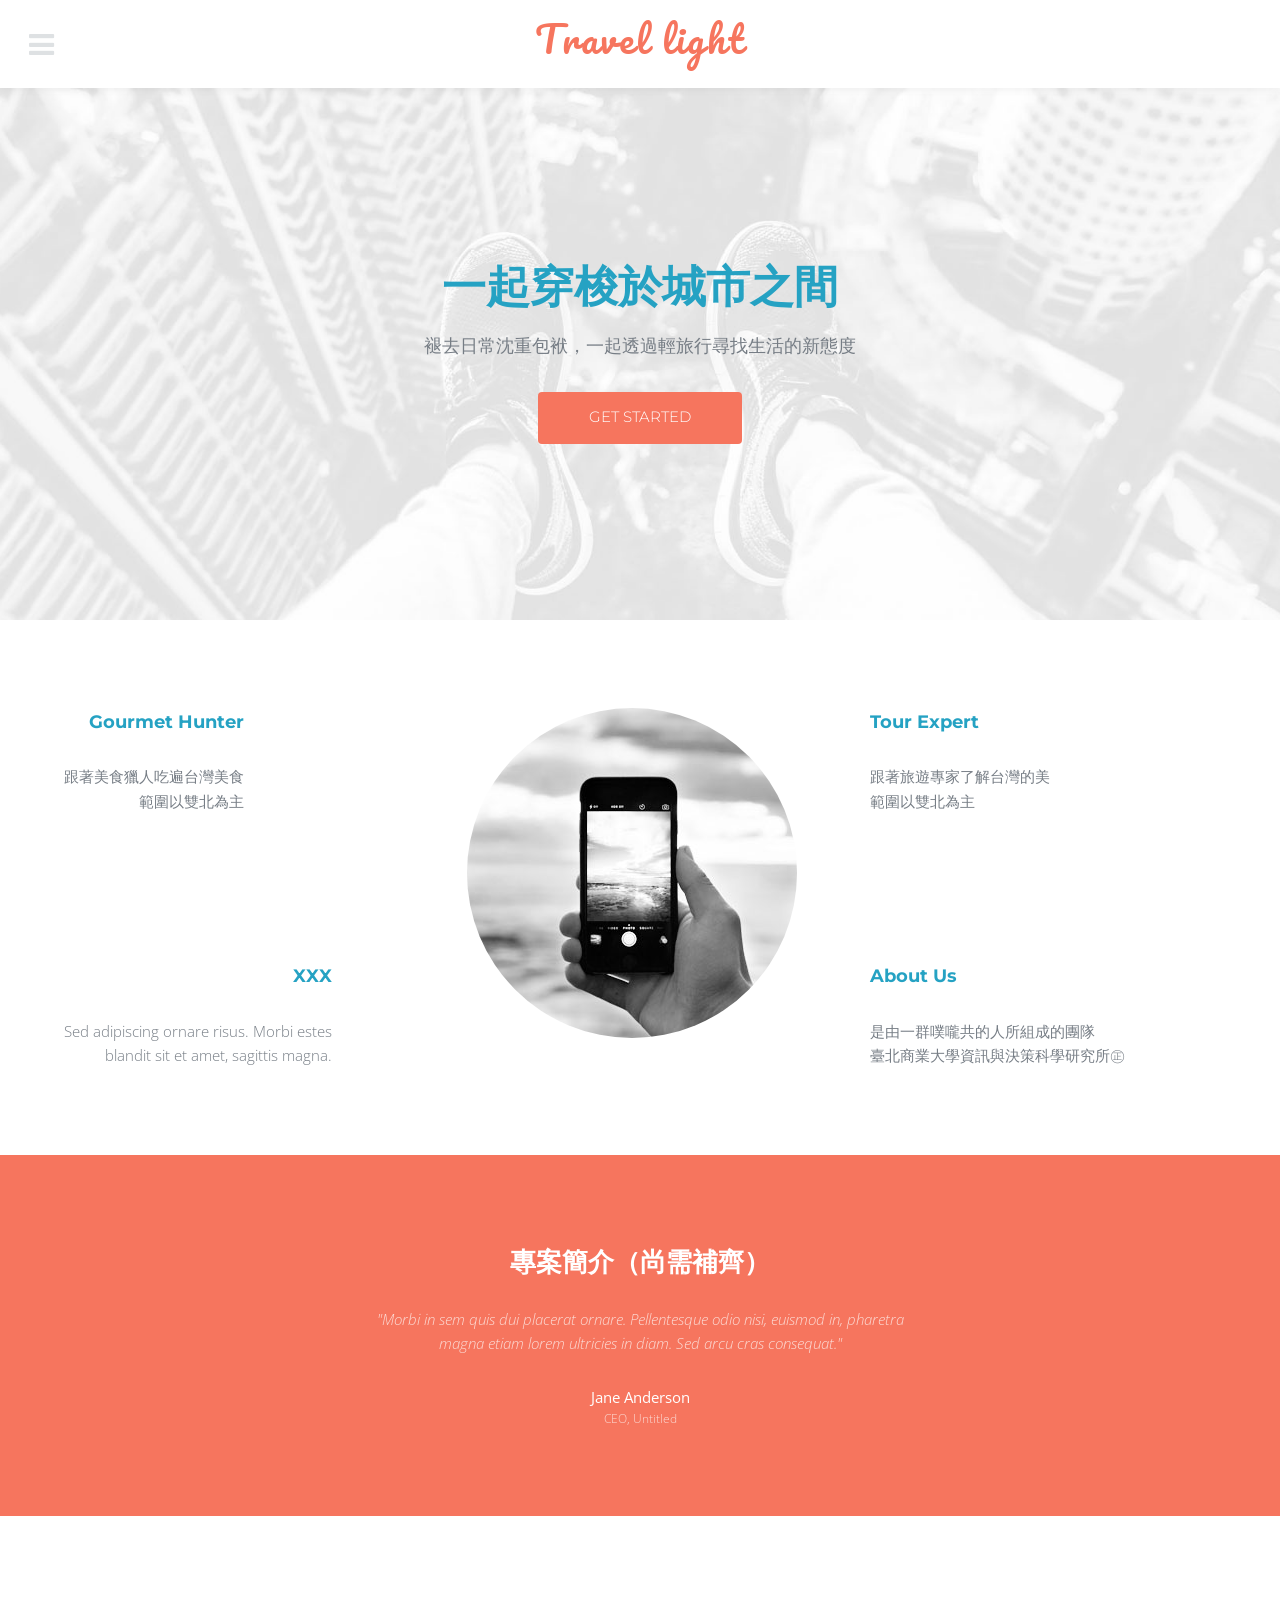
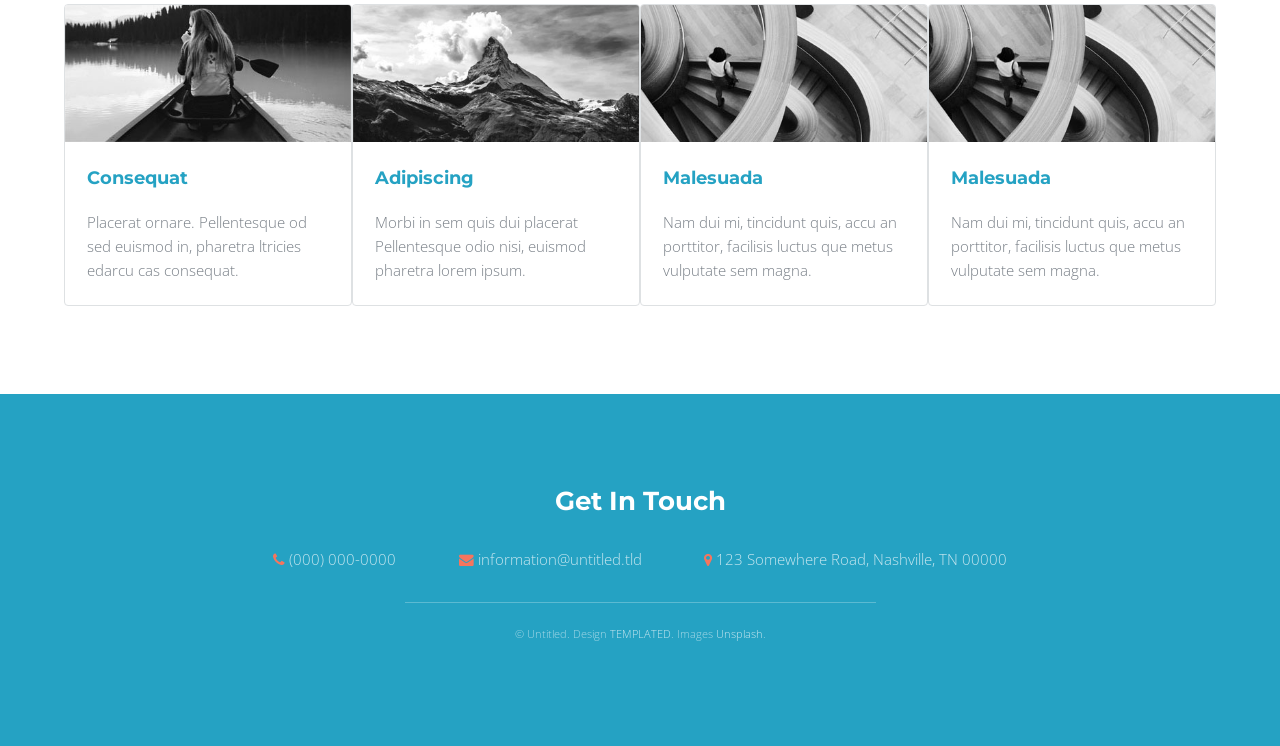
==== index.html @ e7ef6b79 "Update index.html" ====
<!DOCTYPE HTML>
<!--
	Intensify by TEMPLATED
	templated.co @templatedco
	Released for free under the Creative Commons Attribution 3.0 license (templated.co/license)
-->
<html>
	<head>
		<title>Intensify by TEMPLATED</title>
		<meta charset="utf-8" />
		<meta name="viewport" content="width=device-width, initial-scale=1" />
		<link rel="stylesheet" href="assets/css/main.css" />
	</head>
	<body>

		<!-- Header -->
			<header id="header">
				<nav class="left">
					<a href="#menu"><span>Menu</span></a>
				</nav>
				<a href="index.html" class="logo">Travel light</a>
			</header>

		<!-- Menu -->
			<nav id="menu">
				<ul class="links">
					<li><a href="index.html">Home</a></li>
					<li><a href="generic.html">Generic</a></li>
					<li><a href="elements.html">Elements</a></li>
				</ul>
				<ul class="actions vertical">
					<li><a href="#" class="button fit">Login</a></li>
				</ul>
			</nav>

		<!-- Banner -->
			<section id="banner">
				<div class="content">
					<h1>一起穿梭於城市之間</h1>
					<p>褪去日常沈重包袱，一起透過輕旅行尋找生活的新態度</p>
					<ul class="actions">
						<li><a href="#one" class="button scrolly">Get Started</a></li>
					</ul>
				</div>
			</section>

		<!-- One -->
			<section id="one" class="wrapper">
				<div class="inner flex flex-3">
					<div class="flex-item left">
						<div>
							<!-- <h3>Gourmet Hunter</h3> -->
								<ul class="actions">
							 		<h3><a href="#three" class="scrolly">Gourmet Hunter</a></h3>
							 	</ul>
							<p>跟著美食獵人吃遍台灣美食<br /> 範圍以雙北為主</p>
						</div>
						<div>
							<!-- <h3>XXX</h3> -->
								<ul class="actions">
							 		<h3><a href="#three" class="scrolly">XXX</a></h3>
							 	</ul>
							<p>Sed adipiscing ornare risus. Morbi estes<br /> blandit sit et amet, sagittis magna.</p>
						</div>
					</div>
					<div class="flex-item image fit round">
						<ul class="actions">
						 <a href="#two" class="scrolly"><img src="images/pic01.jpg" alt="" /></a>
						 </ul>
					</div>
					<div class="flex-item right">
						<div>
							<!-- <h3>Tour Expert</h3> -->
								<ul class="actions">
							 		<h3><a href="#three" class="scrolly">Tour Expert</a></h3>
							 	</ul>
							<p>跟著旅遊專家了解台灣的美<br /> 範圍以雙北為主 </p>
						</div>
						<div>
							<!-- <h3>About Us</h3> -->
								<ul class="actions">
							 		<h3><a href="#three" class="scrolly">About Us</a></h3>
							 	</ul>
							<p>是由一群噗嚨共的人所組成的團隊<br /> 臺北商業大學資訊與決策科學研究所㊣</p>
						</div>
					</div>
				</div>
			</section>

		<!-- Two -->
			<section id="two" class="wrapper style1 special">
				<div class="inner">
					<h2>專案簡介（尚需補齊）</h2>
					<figure>
					    <blockquote>
					        "Morbi in sem quis dui placerat ornare. Pellentesque odio nisi, euismod in, pharetra<br /> magna etiam lorem ultricies in diam. Sed arcu cras consequat."
					    </blockquote>
					    <footer>
					        <cite class="author">Jane Anderson</cite>
					        <cite class="company">CEO, Untitled</cite>
					    </footer>
					</figure>
				</div>
			</section>

		<!-- Three -->
			<section id="three" class="wrapper">
				<div class="inner flex flex-3">
					<div class="flex-item box">
						<div class="image fit">
							<img src="images/pic02.jpg" alt="" />
						</div>
						<div class="content">
							<h3>Consequat</h3>
							<p>Placerat ornare. Pellentesque od sed euismod in, pharetra ltricies edarcu cas consequat.</p>
						</div>
					</div>
					<div class="flex-item box">
						<div class="image fit">
							<img src="images/pic03.jpg" alt="" />
						</div>
						<div class="content">
							<h3>Adipiscing</h3>
							<p>Morbi in sem quis dui placerat Pellentesque odio nisi, euismod pharetra lorem ipsum.</p>
						</div>
					</div>
					<div class="flex-item box">
						<div class="image fit">
							<img src="images/pic04.jpg" alt="" />
						</div>
						<div class="content">
							<h3>Malesuada</h3>
							<p>Nam dui mi, tincidunt quis, accu an porttitor, facilisis luctus que metus vulputate sem magna.</p>
						</div>
					</div>
					<div class="flex-item box">
						<div class="image fit">
							<img src="images/pic04.jpg" alt="" />
						</div>
						<div class="content">
							<h3>Malesuada</h3>
							<p>Nam dui mi, tincidunt quis, accu an porttitor, facilisis luctus que metus vulputate sem magna.</p>
						</div>
					</div>
				</div>
			</section>

		<!-- Footer -->
			<footer id="footer">
				<div class="inner">
					<h2>Get In Touch</h2>
					<ul class="actions">
						<li><span class="icon fa-phone"></span> <a href="#">(000) 000-0000</a></li>
						<li><span class="icon fa-envelope"></span> <a href="#">information@untitled.tld</a></li>
						<li><span class="icon fa-map-marker"></span> 123 Somewhere Road, Nashville, TN 00000</li>
					</ul>
				</div>
				<div class="copyright">
					&copy; Untitled. Design <a href="https://templated.co">TEMPLATED</a>. Images <a href="https://unsplash.com">Unsplash</a>.
				</div>
			</footer>

		<!-- Scripts -->
			<script src="assets/js/jquery.min.js"></script>
			<script src="assets/js/jquery.scrolly.min.js"></script>
			<script src="assets/js/skel.min.js"></script>
			<script src="assets/js/util.js"></script>
			<script src="assets/js/main.js"></script>

	</body>
</html>
---- assets/css/main.css ----
@charset "UTF-8";
@import url(font-awesome.min.css);
@import "https://fonts.googleapis.com/css?family=Montserrat:700|Open+Sans:300,400|Pacifico";

/*
	Intensify by TEMPLATED
	templated.co @templatedco
	Released for free under the Creative Commons Attribution 3.0 license (templated.co/license)
*/

/* Reset */

	html, body, div, span, applet, object, iframe, h1, h2, h3, h4, h5, h6, p, blockquote, pre, a, abbr, acronym, address, big, cite, code, del, dfn, em, img, ins, kbd, q, s, samp, small, strike, strong, sub, sup, tt, var, b, u, i, center, dl, dt, dd, ol, ul, li, fieldset, form, label, legend, table, caption, tbody, tfoot, thead, tr, th, td, article, aside, canvas, details, embed, figure, figcaption, footer, header, hgroup, menu, nav, output, ruby, section, summary, time, mark, audio, video {
		margin: 0;
		padding: 0;
		border: 0;
		font-size: 100%;
		font: inherit;
		vertical-align: baseline;
	}

	article, aside, details, figcaption, figure, footer, header, hgroup, menu, nav, section {
		display: block;
	}

	body {
		line-height: 1;
	}

	ol, ul {
		list-style: none;
	}

	blockquote, q {
		quotes: none;
	}

	blockquote:before, blockquote:after, q:before, q:after {
		content: '';
		content: none;
	}

	table {
		border-collapse: collapse;
		border-spacing: 0;
	}

	body {
		-webkit-text-size-adjust: none;
	}

/* Box Model */

	*, *:before, *:after {
		-moz-box-sizing: border-box;
		-webkit-box-sizing: border-box;
		box-sizing: border-box;
	}

/* Containers */

	.container {
		margin-left: auto;
		margin-right: auto;
	}

	.container.\31 25\25 {
		width: 100%;
		max-width: 100em;
		min-width: 80em;
	}

	.container.\37 5\25 {
		width: 60em;
	}

	.container.\35 0\25 {
		width: 40em;
	}

	.container.\32 5\25 {
		width: 20em;
	}

	.container {
		width: 80em;
	}

	@media screen and (max-width: 1680px) {

		.container.\31 25\25 {
			width: 100%;
			max-width: 100em;
			min-width: 80em;
		}

		.container.\37 5\25 {
			width: 60em;
		}

		.container.\35 0\25 {
			width: 40em;
		}

		.container.\32 5\25 {
			width: 20em;
		}

		.container {
			width: 80em;
		}

	}

	@media screen and (max-width: 1280px) {

		.container.\31 25\25 {
			width: 100%;
			max-width: 81.25em;
			min-width: 65em;
		}

		.container.\37 5\25 {
			width: 48.75em;
		}

		.container.\35 0\25 {
			width: 32.5em;
		}

		.container.\32 5\25 {
			width: 16.25em;
		}

		.container {
			width: 65em;
		}

	}

	@media screen and (max-width: 980px) {

		.container.\31 25\25 {
			width: 100%;
			max-width: 112.5%;
			min-width: 90%;
		}

		.container.\37 5\25 {
			width: 67.5%;
		}

		.container.\35 0\25 {
			width: 45%;
		}

		.container.\32 5\25 {
			width: 22.5%;
		}

		.container {
			width: 90%;
		}

	}

	@media screen and (max-width: 736px) {

		.container.\31 25\25 {
			width: 100%;
			max-width: 112.5%;
			min-width: 90%;
		}

		.container.\37 5\25 {
			width: 67.5%;
		}

		.container.\35 0\25 {
			width: 45%;
		}

		.container.\32 5\25 {
			width: 22.5%;
		}

		.container {
			width: 90% !important;
		}

	}

	@media screen and (max-width: 480px) {

		.container.\31 25\25 {
			width: 100%;
			max-width: 112.5%;
			min-width: 90%;
		}

		.container.\37 5\25 {
			width: 67.5%;
		}

		.container.\35 0\25 {
			width: 45%;
		}

		.container.\32 5\25 {
			width: 22.5%;
		}

		.container {
			width: 90% !important;
		}

	}

/* Grid */

	.row {
		border-bottom: solid 1px transparent;
		-moz-box-sizing: border-box;
		-webkit-box-sizing: border-box;
		box-sizing: border-box;
	}

	.row > * {
		float: left;
		-moz-box-sizing: border-box;
		-webkit-box-sizing: border-box;
		box-sizing: border-box;
	}

	.row:after, .row:before {
		content: '';
		display: block;
		clear: both;
		height: 0;
	}

	.row.uniform > * > :first-child {
		margin-top: 0;
	}

	.row.uniform > * > :last-child {
		margin-bottom: 0;
	}

	.row.\30 \25 > * {
		padding: 0 0 0 0em;
	}

	.row.\30 \25 {
		margin: 0 0 -1px 0em;
	}

	.row.uniform.\30 \25 > * {
		padding: 0em 0 0 0em;
	}

	.row.uniform.\30 \25 {
		margin: 0em 0 -1px 0em;
	}

	.row > * {
		padding: 0 0 0 2em;
	}

	.row {
		margin: 0 0 -1px -2em;
	}

	.row.uniform > * {
		padding: 2em 0 0 2em;
	}

	.row.uniform {
		margin: -2em 0 -1px -2em;
	}

	.row.\32 00\25 > * {
		padding: 0 0 0 4em;
	}

	.row.\32 00\25 {
		margin: 0 0 -1px -4em;
	}

	.row.uniform.\32 00\25 > * {
		padding: 4em 0 0 4em;
	}

	.row.uniform.\32 00\25 {
		margin: -4em 0 -1px -4em;
	}

	.row.\31 50\25 > * {
		padding: 0 0 0 3em;
	}

	.row.\31 50\25 {
		margin: 0 0 -1px -3em;
	}

	.row.uniform.\31 50\25 > * {
		padding: 3em 0 0 3em;
	}

	.row.uniform.\31 50\25 {
		margin: -3em 0 -1px -3em;
	}

	.row.\35 0\25 > * {
		padding: 0 0 0 1em;
	}

	.row.\35 0\25 {
		margin: 0 0 -1px -1em;
	}

	.row.uniform.\35 0\25 > * {
		padding: 1em 0 0 1em;
	}

	.row.uniform.\35 0\25 {
		margin: -1em 0 -1px -1em;
	}

	.row.\32 5\25 > * {
		padding: 0 0 0 0.5em;
	}

	.row.\32 5\25 {
		margin: 0 0 -1px -0.5em;
	}

	.row.uniform.\32 5\25 > * {
		padding: 0.5em 0 0 0.5em;
	}

	.row.uniform.\32 5\25 {
		margin: -0.5em 0 -1px -0.5em;
	}

	.\31 2u, .\31 2u\24 {
		width: 100%;
		clear: none;
		margin-left: 0;
	}

	.\31 1u, .\31 1u\24 {
		width: 91.6666666667%;
		clear: none;
		margin-left: 0;
	}

	.\31 0u, .\31 0u\24 {
		width: 83.3333333333%;
		clear: none;
		margin-left: 0;
	}

	.\39 u, .\39 u\24 {
		width: 75%;
		clear: none;
		margin-left: 0;
	}

	.\38 u, .\38 u\24 {
		width: 66.6666666667%;
		clear: none;
		margin-left: 0;
	}

	.\37 u, .\37 u\24 {
		width: 58.3333333333%;
		clear: none;
		margin-left: 0;
	}

	.\36 u, .\36 u\24 {
		width: 50%;
		clear: none;
		margin-left: 0;
	}

	.\35 u, .\35 u\24 {
		width: 41.6666666667%;
		clear: none;
		margin-left: 0;
	}

	.\34 u, .\34 u\24 {
		width: 33.3333333333%;
		clear: none;
		margin-left: 0;
	}

	.\33 u, .\33 u\24 {
		width: 25%;
		clear: none;
		margin-left: 0;
	}

	.\32 u, .\32 u\24 {
		width: 16.6666666667%;
		clear: none;
		margin-left: 0;
	}

	.\31 u, .\31 u\24 {
		width: 8.3333333333%;
		clear: none;
		margin-left: 0;
	}

	.\31 2u\24 + *,
	.\31 1u\24 + *,
	.\31 0u\24 + *,
	.\39 u\24 + *,
	.\38 u\24 + *,
	.\37 u\24 + *,
	.\36 u\24 + *,
	.\35 u\24 + *,
	.\34 u\24 + *,
	.\33 u\24 + *,
	.\32 u\24 + *,
	.\31 u\24 + * {
		clear: left;
	}

	.\-11u {
		margin-left: 91.66667%;
	}

	.\-10u {
		margin-left: 83.33333%;
	}

	.\-9u {
		margin-left: 75%;
	}

	.\-8u {
		margin-left: 66.66667%;
	}

	.\-7u {
		margin-left: 58.33333%;
	}

	.\-6u {
		margin-left: 50%;
	}

	.\-5u {
		margin-left: 41.66667%;
	}

	.\-4u {
		margin-left: 33.33333%;
	}

	.\-3u {
		margin-left: 25%;
	}

	.\-2u {
		margin-left: 16.66667%;
	}

	.\-1u {
		margin-left: 8.33333%;
	}

	@media screen and (max-width: 1680px) {

		.row > * {
			padding: 0 0 0 2em;
		}

		.row {
			margin: 0 0 -1px -2em;
		}

		.row.uniform > * {
			padding: 2em 0 0 2em;
		}

		.row.uniform {
			margin: -2em 0 -1px -2em;
		}

		.row.\32 00\25 > * {
			padding: 0 0 0 4em;
		}

		.row.\32 00\25 {
			margin: 0 0 -1px -4em;
		}

		.row.uniform.\32 00\25 > * {
			padding: 4em 0 0 4em;
		}

		.row.uniform.\32 00\25 {
			margin: -4em 0 -1px -4em;
		}

		.row.\31 50\25 > * {
			padding: 0 0 0 3em;
		}

		.row.\31 50\25 {
			margin: 0 0 -1px -3em;
		}

		.row.uniform.\31 50\25 > * {
			padding: 3em 0 0 3em;
		}

		.row.uniform.\31 50\25 {
			margin: -3em 0 -1px -3em;
		}

		.row.\35 0\25 > * {
			padding: 0 0 0 1em;
		}

		.row.\35 0\25 {
			margin: 0 0 -1px -1em;
		}

		.row.uniform.\35 0\25 > * {
			padding: 1em 0 0 1em;
		}

		.row.uniform.\35 0\25 {
			margin: -1em 0 -1px -1em;
		}

		.row.\32 5\25 > * {
			padding: 0 0 0 0.5em;
		}

		.row.\32 5\25 {
			margin: 0 0 -1px -0.5em;
		}

		.row.uniform.\32 5\25 > * {
			padding: 0.5em 0 0 0.5em;
		}

		.row.uniform.\32 5\25 {
			margin: -0.5em 0 -1px -0.5em;
		}

		.\31 2u\28xlarge\29, .\31 2u\24\28xlarge\29 {
			width: 100%;
			clear: none;
			margin-left: 0;
		}

		.\31 1u\28xlarge\29, .\31 1u\24\28xlarge\29 {
			width: 91.6666666667%;
			clear: none;
			margin-left: 0;
		}

		.\31 0u\28xlarge\29, .\31 0u\24\28xlarge\29 {
			width: 83.3333333333%;
			clear: none;
			margin-left: 0;
		}

		.\39 u\28xlarge\29, .\39 u\24\28xlarge\29 {
			width: 75%;
			clear: none;
			margin-left: 0;
		}

		.\38 u\28xlarge\29, .\38 u\24\28xlarge\29 {
			width: 66.6666666667%;
			clear: none;
			margin-left: 0;
		}

		.\37 u\28xlarge\29, .\37 u\24\28xlarge\29 {
			width: 58.3333333333%;
			clear: none;
			margin-left: 0;
		}

		.\36 u\28xlarge\29, .\36 u\24\28xlarge\29 {
			width: 50%;
			clear: none;
			margin-left: 0;
		}

		.\35 u\28xlarge\29, .\35 u\24\28xlarge\29 {
			width: 41.6666666667%;
			clear: none;
			margin-left: 0;
		}

		.\34 u\28xlarge\29, .\34 u\24\28xlarge\29 {
			width: 33.3333333333%;
			clear: none;
			margin-left: 0;
		}

		.\33 u\28xlarge\29, .\33 u\24\28xlarge\29 {
			width: 25%;
			clear: none;
			margin-left: 0;
		}

		.\32 u\28xlarge\29, .\32 u\24\28xlarge\29 {
			width: 16.6666666667%;
			clear: none;
			margin-left: 0;
		}

		.\31 u\28xlarge\29, .\31 u\24\28xlarge\29 {
			width: 8.3333333333%;
			clear: none;
			margin-left: 0;
		}

		.\31 2u\24\28xlarge\29 + *,
		.\31 1u\24\28xlarge\29 + *,
		.\31 0u\24\28xlarge\29 + *,
		.\39 u\24\28xlarge\29 + *,
		.\38 u\24\28xlarge\29 + *,
		.\37 u\24\28xlarge\29 + *,
		.\36 u\24\28xlarge\29 + *,
		.\35 u\24\28xlarge\29 + *,
		.\34 u\24\28xlarge\29 + *,
		.\33 u\24\28xlarge\29 + *,
		.\32 u\24\28xlarge\29 + *,
		.\31 u\24\28xlarge\29 + * {
			clear: left;
		}

		.\-11u\28xlarge\29 {
			margin-left: 91.66667%;
		}

		.\-10u\28xlarge\29 {
			margin-left: 83.33333%;
		}

		.\-9u\28xlarge\29 {
			margin-left: 75%;
		}

		.\-8u\28xlarge\29 {
			margin-left: 66.66667%;
		}

		.\-7u\28xlarge\29 {
			margin-left: 58.33333%;
		}

		.\-6u\28xlarge\29 {
			margin-left: 50%;
		}

		.\-5u\28xlarge\29 {
			margin-left: 41.66667%;
		}

		.\-4u\28xlarge\29 {
			margin-left: 33.33333%;
		}

		.\-3u\28xlarge\29 {
			margin-left: 25%;
		}

		.\-2u\28xlarge\29 {
			margin-left: 16.66667%;
		}

		.\-1u\28xlarge\29 {
			margin-left: 8.33333%;
		}

	}

	@media screen and (max-width: 1280px) {

		.row > * {
			padding: 0 0 0 1.5em;
		}

		.row {
			margin: 0 0 -1px -1.5em;
		}

		.row.uniform > * {
			padding: 1.5em 0 0 1.5em;
		}

		.row.uniform {
			margin: -1.5em 0 -1px -1.5em;
		}

		.row.\32 00\25 > * {
			padding: 0 0 0 3em;
		}

		.row.\32 00\25 {
			margin: 0 0 -1px -3em;
		}

		.row.uniform.\32 00\25 > * {
			padding: 3em 0 0 3em;
		}

		.row.uniform.\32 00\25 {
			margin: -3em 0 -1px -3em;
		}

		.row.\31 50\25 > * {
			padding: 0 0 0 2.25em;
		}

		.row.\31 50\25 {
			margin: 0 0 -1px -2.25em;
		}

		.row.uniform.\31 50\25 > * {
			padding: 2.25em 0 0 2.25em;
		}

		.row.uniform.\31 50\25 {
			margin: -2.25em 0 -1px -2.25em;
		}

		.row.\35 0\25 > * {
			padding: 0 0 0 0.75em;
		}

		.row.\35 0\25 {
			margin: 0 0 -1px -0.75em;
		}

		.row.uniform.\35 0\25 > * {
			padding: 0.75em 0 0 0.75em;
		}

		.row.uniform.\35 0\25 {
			margin: -0.75em 0 -1px -0.75em;
		}

		.row.\32 5\25 > * {
			padding: 0 0 0 0.375em;
		}

		.row.\32 5\25 {
			margin: 0 0 -1px -0.375em;
		}

		.row.uniform.\32 5\25 > * {
			padding: 0.375em 0 0 0.375em;
		}

		.row.uniform.\32 5\25 {
			margin: -0.375em 0 -1px -0.375em;
		}

		.\31 2u\28large\29, .\31 2u\24\28large\29 {
			width: 100%;
			clear: none;
			margin-left: 0;
		}

		.\31 1u\28large\29, .\31 1u\24\28large\29 {
			width: 91.6666666667%;
			clear: none;
			margin-left: 0;
		}

		.\31 0u\28large\29, .\31 0u\24\28large\29 {
			width: 83.3333333333%;
			clear: none;
			margin-left: 0;
		}

		.\39 u\28large\29, .\39 u\24\28large\29 {
			width: 75%;
			clear: none;
			margin-left: 0;
		}

		.\38 u\28large\29, .\38 u\24\28large\29 {
			width: 66.6666666667%;
			clear: none;
			margin-left: 0;
		}

		.\37 u\28large\29, .\37 u\24\28large\29 {
			width: 58.3333333333%;
			clear: none;
			margin-left: 0;
		}

		.\36 u\28large\29, .\36 u\24\28large\29 {
			width: 50%;
			clear: none;
			margin-left: 0;
		}

		.\35 u\28large\29, .\35 u\24\28large\29 {
			width: 41.6666666667%;
			clear: none;
			margin-left: 0;
		}

		.\34 u\28large\29, .\34 u\24\28large\29 {
			width: 33.3333333333%;
			clear: none;
			margin-left: 0;
		}

		.\33 u\28large\29, .\33 u\24\28large\29 {
			width: 25%;
			clear: none;
			margin-left: 0;
		}

		.\32 u\28large\29, .\32 u\24\28large\29 {
			width: 16.6666666667%;
			clear: none;
			margin-left: 0;
		}

		.\31 u\28large\29, .\31 u\24\28large\29 {
			width: 8.3333333333%;
			clear: none;
			margin-left: 0;
		}

		.\31 2u\24\28large\29 + *,
		.\31 1u\24\28large\29 + *,
		.\31 0u\24\28large\29 + *,
		.\39 u\24\28large\29 + *,
		.\38 u\24\28large\29 + *,
		.\37 u\24\28large\29 + *,
		.\36 u\24\28large\29 + *,
		.\35 u\24\28large\29 + *,
		.\34 u\24\28large\29 + *,
		.\33 u\24\28large\29 + *,
		.\32 u\24\28large\29 + *,
		.\31 u\24\28large\29 + * {
			clear: left;
		}

		.\-11u\28large\29 {
			margin-left: 91.66667%;
		}

		.\-10u\28large\29 {
			margin-left: 83.33333%;
		}

		.\-9u\28large\29 {
			margin-left: 75%;
		}

		.\-8u\28large\29 {
			margin-left: 66.66667%;
		}

		.\-7u\28large\29 {
			margin-left: 58.33333%;
		}

		.\-6u\28large\29 {
			margin-left: 50%;
		}

		.\-5u\28large\29 {
			margin-left: 41.66667%;
		}

		.\-4u\28large\29 {
			margin-left: 33.33333%;
		}

		.\-3u\28large\29 {
			margin-left: 25%;
		}

		.\-2u\28large\29 {
			margin-left: 16.66667%;
		}

		.\-1u\28large\29 {
			margin-left: 8.33333%;
		}

	}

	@media screen and (max-width: 980px) {

		.row > * {
			padding: 0 0 0 1.5em;
		}

		.row {
			margin: 0 0 -1px -1.5em;
		}

		.row.uniform > * {
			padding: 1.5em 0 0 1.5em;
		}

		.row.uniform {
			margin: -1.5em 0 -1px -1.5em;
		}

		.row.\32 00\25 > * {
			padding: 0 0 0 3em;
		}

		.row.\32 00\25 {
			margin: 0 0 -1px -3em;
		}

		.row.uniform.\32 00\25 > * {
			padding: 3em 0 0 3em;
		}

		.row.uniform.\32 00\25 {
			margin: -3em 0 -1px -3em;
		}

		.row.\31 50\25 > * {
			padding: 0 0 0 2.25em;
		}

		.row.\31 50\25 {
			margin: 0 0 -1px -2.25em;
		}

		.row.uniform.\31 50\25 > * {
			padding: 2.25em 0 0 2.25em;
		}

		.row.uniform.\31 50\25 {
			margin: -2.25em 0 -1px -2.25em;
		}

		.row.\35 0\25 > * {
			padding: 0 0 0 0.75em;
		}

		.row.\35 0\25 {
			margin: 0 0 -1px -0.75em;
		}

		.row.uniform.\35 0\25 > * {
			padding: 0.75em 0 0 0.75em;
		}

		.row.uniform.\35 0\25 {
			margin: -0.75em 0 -1px -0.75em;
		}

		.row.\32 5\25 > * {
			padding: 0 0 0 0.375em;
		}

		.row.\32 5\25 {
			margin: 0 0 -1px -0.375em;
		}

		.row.uniform.\32 5\25 > * {
			padding: 0.375em 0 0 0.375em;
		}

		.row.uniform.\32 5\25 {
			margin: -0.375em 0 -1px -0.375em;
		}

		.\31 2u\28medium\29, .\31 2u\24\28medium\29 {
			width: 100%;
			clear: none;
			margin-left: 0;
		}

		.\31 1u\28medium\29, .\31 1u\24\28medium\29 {
			width: 91.6666666667%;
			clear: none;
			margin-left: 0;
		}

		.\31 0u\28medium\29, .\31 0u\24\28medium\29 {
			width: 83.3333333333%;
			clear: none;
			margin-left: 0;
		}

		.\39 u\28medium\29, .\39 u\24\28medium\29 {
			width: 75%;
			clear: none;
			margin-left: 0;
		}

		.\38 u\28medium\29, .\38 u\24\28medium\29 {
			width: 66.6666666667%;
			clear: none;
			margin-left: 0;
		}

		.\37 u\28medium\29, .\37 u\24\28medium\29 {
			width: 58.3333333333%;
			clear: none;
			margin-left: 0;
		}

		.\36 u\28medium\29, .\36 u\24\28medium\29 {
			width: 50%;
			clear: none;
			margin-left: 0;
		}

		.\35 u\28medium\29, .\35 u\24\28medium\29 {
			width: 41.6666666667%;
			clear: none;
			margin-left: 0;
		}

		.\34 u\28medium\29, .\34 u\24\28medium\29 {
			width: 33.3333333333%;
			clear: none;
			margin-left: 0;
		}

		.\33 u\28medium\29, .\33 u\24\28medium\29 {
			width: 25%;
			clear: none;
			margin-left: 0;
		}

		.\32 u\28medium\29, .\32 u\24\28medium\29 {
			width: 16.6666666667%;
			clear: none;
			margin-left: 0;
		}

		.\31 u\28medium\29, .\31 u\24\28medium\29 {
			width: 8.3333333333%;
			clear: none;
			margin-left: 0;
		}

		.\31 2u\24\28medium\29 + *,
		.\31 1u\24\28medium\29 + *,
		.\31 0u\24\28medium\29 + *,
		.\39 u\24\28medium\29 + *,
		.\38 u\24\28medium\29 + *,
		.\37 u\24\28medium\29 + *,
		.\36 u\24\28medium\29 + *,
		.\35 u\24\28medium\29 + *,
		.\34 u\24\28medium\29 + *,
		.\33 u\24\28medium\29 + *,
		.\32 u\24\28medium\29 + *,
		.\31 u\24\28medium\29 + * {
			clear: left;
		}

		.\-11u\28medium\29 {
			margin-left: 91.66667%;
		}

		.\-10u\28medium\29 {
			margin-left: 83.33333%;
		}

		.\-9u\28medium\29 {
			margin-left: 75%;
		}

		.\-8u\28medium\29 {
			margin-left: 66.66667%;
		}

		.\-7u\28medium\29 {
			margin-left: 58.33333%;
		}

		.\-6u\28medium\29 {
			margin-left: 50%;
		}

		.\-5u\28medium\29 {
			margin-left: 41.66667%;
		}

		.\-4u\28medium\29 {
			margin-left: 33.33333%;
		}

		.\-3u\28medium\29 {
			margin-left: 25%;
		}

		.\-2u\28medium\29 {
			margin-left: 16.66667%;
		}

		.\-1u\28medium\29 {
			margin-left: 8.33333%;
		}

	}

	@media screen and (max-width: 736px) {

		.row > * {
			padding: 0 0 0 1.25em;
		}

		.row {
			margin: 0 0 -1px -1.25em;
		}

		.row.uniform > * {
			padding: 1.25em 0 0 1.25em;
		}

		.row.uniform {
			margin: -1.25em 0 -1px -1.25em;
		}

		.row.\32 00\25 > * {
			padding: 0 0 0 2.5em;
		}

		.row.\32 00\25 {
			margin: 0 0 -1px -2.5em;
		}

		.row.uniform.\32 00\25 > * {
			padding: 2.5em 0 0 2.5em;
		}

		.row.uniform.\32 00\25 {
			margin: -2.5em 0 -1px -2.5em;
		}

		.row.\31 50\25 > * {
			padding: 0 0 0 1.875em;
		}

		.row.\31 50\25 {
			margin: 0 0 -1px -1.875em;
		}

		.row.uniform.\31 50\25 > * {
			padding: 1.875em 0 0 1.875em;
		}

		.row.uniform.\31 50\25 {
			margin: -1.875em 0 -1px -1.875em;
		}

		.row.\35 0\25 > * {
			padding: 0 0 0 0.625em;
		}

		.row.\35 0\25 {
			margin: 0 0 -1px -0.625em;
		}

		.row.uniform.\35 0\25 > * {
			padding: 0.625em 0 0 0.625em;
		}

		.row.uniform.\35 0\25 {
			margin: -0.625em 0 -1px -0.625em;
		}

		.row.\32 5\25 > * {
			padding: 0 0 0 0.3125em;
		}

		.row.\32 5\25 {
			margin: 0 0 -1px -0.3125em;
		}

		.row.uniform.\32 5\25 > * {
			padding: 0.3125em 0 0 0.3125em;
		}

		.row.uniform.\32 5\25 {
			margin: -0.3125em 0 -1px -0.3125em;
		}

		.\31 2u\28small\29, .\31 2u\24\28small\29 {
			width: 100%;
			clear: none;
			margin-left: 0;
		}

		.\31 1u\28small\29, .\31 1u\24\28small\29 {
			width: 91.6666666667%;
			clear: none;
			margin-left: 0;
		}

		.\31 0u\28small\29, .\31 0u\24\28small\29 {
			width: 83.3333333333%;
			clear: none;
			margin-left: 0;
		}

		.\39 u\28small\29, .\39 u\24\28small\29 {
			width: 75%;
			clear: none;
			margin-left: 0;
		}

		.\38 u\28small\29, .\38 u\24\28small\29 {
			width: 66.6666666667%;
			clear: none;
			margin-left: 0;
		}

		.\37 u\28small\29, .\37 u\24\28small\29 {
			width: 58.3333333333%;
			clear: none;
			margin-left: 0;
		}

		.\36 u\28small\29, .\36 u\24\28small\29 {
			width: 50%;
			clear: none;
			margin-left: 0;
		}

		.\35 u\28small\29, .\35 u\24\28small\29 {
			width: 41.6666666667%;
			clear: none;
			margin-left: 0;
		}

		.\34 u\28small\29, .\34 u\24\28small\29 {
			width: 33.3333333333%;
			clear: none;
			margin-left: 0;
		}

		.\33 u\28small\29, .\33 u\24\28small\29 {
			width: 25%;
			clear: none;
			margin-left: 0;
		}

		.\32 u\28small\29, .\32 u\24\28small\29 {
			width: 16.6666666667%;
			clear: none;
			margin-left: 0;
		}

		.\31 u\28small\29, .\31 u\24\28small\29 {
			width: 8.3333333333%;
			clear: none;
			margin-left: 0;
		}

		.\31 2u\24\28small\29 + *,
		.\31 1u\24\28small\29 + *,
		.\31 0u\24\28small\29 + *,
		.\39 u\24\28small\29 + *,
		.\38 u\24\28small\29 + *,
		.\37 u\24\28small\29 + *,
		.\36 u\24\28small\29 + *,
		.\35 u\24\28small\29 + *,
		.\34 u\24\28small\29 + *,
		.\33 u\24\28small\29 + *,
		.\32 u\24\28small\29 + *,
		.\31 u\24\28small\29 + * {
			clear: left;
		}

		.\-11u\28small\29 {
			margin-left: 91.66667%;
		}

		.\-10u\28small\29 {
			margin-left: 83.33333%;
		}

		.\-9u\28small\29 {
			margin-left: 75%;
		}

		.\-8u\28small\29 {
			margin-left: 66.66667%;
		}

		.\-7u\28small\29 {
			margin-left: 58.33333%;
		}

		.\-6u\28small\29 {
			margin-left: 50%;
		}

		.\-5u\28small\29 {
			margin-left: 41.66667%;
		}

		.\-4u\28small\29 {
			margin-left: 33.33333%;
		}

		.\-3u\28small\29 {
			margin-left: 25%;
		}

		.\-2u\28small\29 {
			margin-left: 16.66667%;
		}

		.\-1u\28small\29 {
			margin-left: 8.33333%;
		}

	}

	@media screen and (max-width: 480px) {

		.row > * {
			padding: 0 0 0 1.25em;
		}

		.row {
			margin: 0 0 -1px -1.25em;
		}

		.row.uniform > * {
			padding: 1.25em 0 0 1.25em;
		}

		.row.uniform {
			margin: -1.25em 0 -1px -1.25em;
		}

		.row.\32 00\25 > * {
			padding: 0 0 0 2.5em;
		}

		.row.\32 00\25 {
			margin: 0 0 -1px -2.5em;
		}

		.row.uniform.\32 00\25 > * {
			padding: 2.5em 0 0 2.5em;
		}

		.row.uniform.\32 00\25 {
			margin: -2.5em 0 -1px -2.5em;
		}

		.row.\31 50\25 > * {
			padding: 0 0 0 1.875em;
		}

		.row.\31 50\25 {
			margin: 0 0 -1px -1.875em;
		}

		.row.uniform.\31 50\25 > * {
			padding: 1.875em 0 0 1.875em;
		}

		.row.uniform.\31 50\25 {
			margin: -1.875em 0 -1px -1.875em;
		}

		.row.\35 0\25 > * {
			padding: 0 0 0 0.625em;
		}

		.row.\35 0\25 {
			margin: 0 0 -1px -0.625em;
		}

		.row.uniform.\35 0\25 > * {
			padding: 0.625em 0 0 0.625em;
		}

		.row.uniform.\35 0\25 {
			margin: -0.625em 0 -1px -0.625em;
		}

		.row.\32 5\25 > * {
			padding: 0 0 0 0.3125em;
		}

		.row.\32 5\25 {
			margin: 0 0 -1px -0.3125em;
		}

		.row.uniform.\32 5\25 > * {
			padding: 0.3125em 0 0 0.3125em;
		}

		.row.uniform.\32 5\25 {
			margin: -0.3125em 0 -1px -0.3125em;
		}

		.\31 2u\28xsmall\29, .\31 2u\24\28xsmall\29 {
			width: 100%;
			clear: none;
			margin-left: 0;
		}

		.\31 1u\28xsmall\29, .\31 1u\24\28xsmall\29 {
			width: 91.6666666667%;
			clear: none;
			margin-left: 0;
		}

		.\31 0u\28xsmall\29, .\31 0u\24\28xsmall\29 {
			width: 83.3333333333%;
			clear: none;
			margin-left: 0;
		}

		.\39 u\28xsmall\29, .\39 u\24\28xsmall\29 {
			width: 75%;
			clear: none;
			margin-left: 0;
		}

		.\38 u\28xsmall\29, .\38 u\24\28xsmall\29 {
			width: 66.6666666667%;
			clear: none;
			margin-left: 0;
		}

		.\37 u\28xsmall\29, .\37 u\24\28xsmall\29 {
			width: 58.3333333333%;
			clear: none;
			margin-left: 0;
		}

		.\36 u\28xsmall\29, .\36 u\24\28xsmall\29 {
			width: 50%;
			clear: none;
			margin-left: 0;
		}

		.\35 u\28xsmall\29, .\35 u\24\28xsmall\29 {
			width: 41.6666666667%;
			clear: none;
			margin-left: 0;
		}

		.\34 u\28xsmall\29, .\34 u\24\28xsmall\29 {
			width: 33.3333333333%;
			clear: none;
			margin-left: 0;
		}

		.\33 u\28xsmall\29, .\33 u\24\28xsmall\29 {
			width: 25%;
			clear: none;
			margin-left: 0;
		}

		.\32 u\28xsmall\29, .\32 u\24\28xsmall\29 {
			width: 16.6666666667%;
			clear: none;
			margin-left: 0;
		}

		.\31 u\28xsmall\29, .\31 u\24\28xsmall\29 {
			width: 8.3333333333%;
			clear: none;
			margin-left: 0;
		}

		.\31 2u\24\28xsmall\29 + *,
		.\31 1u\24\28xsmall\29 + *,
		.\31 0u\24\28xsmall\29 + *,
		.\39 u\24\28xsmall\29 + *,
		.\38 u\24\28xsmall\29 + *,
		.\37 u\24\28xsmall\29 + *,
		.\36 u\24\28xsmall\29 + *,
		.\35 u\24\28xsmall\29 + *,
		.\34 u\24\28xsmall\29 + *,
		.\33 u\24\28xsmall\29 + *,
		.\32 u\24\28xsmall\29 + *,
		.\31 u\24\28xsmall\29 + * {
			clear: left;
		}

		.\-11u\28xsmall\29 {
			margin-left: 91.66667%;
		}

		.\-10u\28xsmall\29 {
			margin-left: 83.33333%;
		}

		.\-9u\28xsmall\29 {
			margin-left: 75%;
		}

		.\-8u\28xsmall\29 {
			margin-left: 66.66667%;
		}

		.\-7u\28xsmall\29 {
			margin-left: 58.33333%;
		}

		.\-6u\28xsmall\29 {
			margin-left: 50%;
		}

		.\-5u\28xsmall\29 {
			margin-left: 41.66667%;
		}

		.\-4u\28xsmall\29 {
			margin-left: 33.33333%;
		}

		.\-3u\28xsmall\29 {
			margin-left: 25%;
		}

		.\-2u\28xsmall\29 {
			margin-left: 16.66667%;
		}

		.\-1u\28xsmall\29 {
			margin-left: 8.33333%;
		}

	}

/* Basic */

	@-ms-viewport {
		width: device-width;
	}

	body {
		-ms-overflow-style: scrollbar;
	}

	@media screen and (max-width: 480px) {

		html, body {
			min-width: 320px;
		}

	}

	body {
		background: #fff;
	}

		body.is-loading *, body.is-loading *:before, body.is-loading *:after {
			-moz-animation: none !important;
			-webkit-animation: none !important;
			-ms-animation: none !important;
			animation: none !important;
			-moz-transition: none !important;
			-webkit-transition: none !important;
			-ms-transition: none !important;
			transition: none !important;
		}

	.inner {
		margin: 0 auto;
		max-width: 65em;
	}

		@media screen and (max-width: 1280px) {

			.inner {
				max-width: 90%;
			}

		}

		@media screen and (max-width: 980px) {

			.inner {
				max-width: 70%;
			}

		}

		@media screen and (max-width: 736px) {

			.inner {
				max-width: 85%;
			}

		}

/* Type */

	body, input, select, textarea {
		color: #767d85;
		font-family: "Open Sans", Arial, Helvetica, sans-serif;
		font-size: 13pt;
		font-weight: 300;
		line-height: 1.65;
	}

		@media screen and (max-width: 1680px) {

			body, input, select, textarea {
				font-size: 11pt;
			}

		}

		@media screen and (max-width: 1280px) {

			body, input, select, textarea {
				font-size: 11pt;
			}

		}

		@media screen and (max-width: 980px) {

			body, input, select, textarea {
				font-size: 12pt;
			}

		}

		@media screen and (max-width: 736px) {

			body, input, select, textarea {
				font-size: 12pt;
			}

		}

		@media screen and (max-width: 480px) {

			body, input, select, textarea {
				font-size: 12pt;
			}

		}

	a {
		color: #25a2c3;
		text-decoration: underline;
	}

		a:hover {
			text-decoration: none;
		}

	strong, b {
		color: #727a82;
		font-weight: 700;
	}

	em, i {
		font-style: italic;
	}

	p {
		margin: 0 0 2em 0;
	}

	h1, h2, h3, h4, h5, h6 {
		color: #727a82;
		font-weight: 700;
		font-family: "Montserrat", sans-serif;
		line-height: 1.5;
		margin: 0 0 1em 0;
	}

		h1 a, h2 a, h3 a, h4 a, h5 a, h6 a {
			color: inherit;
			text-decoration: none;
		}

	h1 {
		font-size: 2em;
		line-height: 1.3;
	}

	h2 {
		font-size: 1.75em;
	}

	h3 {
		font-size: 1.25em;
	}

	h4 {
		font-size: 1em;
	}

	h5 {
		font-size: 0.9em;
	}

	h6 {
		font-size: 0.7em;
	}

	sub {
		font-size: 0.8em;
		position: relative;
		top: 0.5em;
	}

	sup {
		font-size: 0.8em;
		position: relative;
		top: -0.5em;
	}

	blockquote {
		font-style: italic;
		margin: 0 0 2em 0;
	}

	cite {
		display: block;
	}

		cite.author {
			font-weight: 400;
		}

		cite.company {
			font-size: .8em;
		}

	figure {
		margin: 0 0 2em 0;
	}

	code {
		background: rgba(144, 144, 144, 0.075);
		border-radius: 4px;
		border: solid 1px #dee1e3;
		font-family: "Courier New", monospace;
		font-size: 0.9em;
		margin: 0 0.25em;
		padding: 0.25em 0.65em;
	}

	pre {
		-webkit-overflow-scrolling: touch;
		font-family: "Courier New", monospace;
		font-size: 0.9em;
		margin: 0 0 2em 0;
	}

		pre code {
			display: block;
			line-height: 1.75;
			padding: 1em 1.5em;
			overflow-x: auto;
		}

	hr {
		border: 0;
		border-bottom: solid 1px #dee1e3;
		margin: 2em 0;
	}

		hr.major {
			margin: 3em 0;
		}

	.align-left {
		text-align: left;
	}

	.align-center {
		text-align: center;
	}

	.align-right {
		text-align: right;
	}

/* Section/Article */

	section.special, article.special {
		text-align: center;
	}

	header p {
		color: #bbb;
		position: relative;
		margin: 0 0 1.5em 0;
	}

	header h1 + p {
		font-size: 1.25em;
		margin-top: -1em;
	}

	header h2 + p {
		font-size: 1.25em;
		margin-top: -1em;
	}

	header h3 + p {
		font-size: 1.1em;
		margin-top: -0.8em;
	}

	header h4 + p,
	header h5 + p,
	header h6 + p {
		font-size: 0.9em;
		margin-top: -0.6em;
	}

/* Form */

	form {
		margin: 0 0 2em 0;
	}

	label {
		color: #727a82;
		display: block;
		font-size: 0.9em;
		font-weight: 700;
		margin: 0 0 1em 0;
	}

	input[type="text"],
	input[type="password"],
	input[type="email"],
	input[type="tel"],
	select,
	textarea {
		-moz-appearance: none;
		-webkit-appearance: none;
		-ms-appearance: none;
		appearance: none;
		background: rgba(144, 144, 144, 0.075);
		border-radius: 4px;
		border: none;
		border: solid 1px #dee1e3;
		color: inherit;
		display: block;
		outline: 0;
		padding: 0 1em;
		text-decoration: none;
		width: 100%;
	}

		input[type="text"]:invalid,
		input[type="password"]:invalid,
		input[type="email"]:invalid,
		input[type="tel"]:invalid,
		select:invalid,
		textarea:invalid {
			box-shadow: none;
		}

		input[type="text"]:focus,
		input[type="password"]:focus,
		input[type="email"]:focus,
		input[type="tel"]:focus,
		select:focus,
		textarea:focus {
			border-color: #25a2c3;
			box-shadow: 0 0 0 1px #25a2c3;
		}

	.select-wrapper {
		text-decoration: none;
		display: block;
		position: relative;
	}

		.select-wrapper:before {
			content: "";
			-moz-osx-font-smoothing: grayscale;
			-webkit-font-smoothing: antialiased;
			font-family: FontAwesome;
			font-style: normal;
			font-weight: normal;
			text-transform: none !important;
		}

		.select-wrapper:before {
			color: #dee1e3;
			display: block;
			height: 2.75em;
			line-height: 2.75em;
			pointer-events: none;
			position: absolute;
			right: 0;
			text-align: center;
			top: 0;
			width: 2.75em;
		}

		.select-wrapper select::-ms-expand {
			display: none;
		}

	input[type="text"],
	input[type="password"],
	input[type="email"],
	select {
		height: 3.5em;
		line-height: 3.5em;
	}

	textarea {
		padding: 0.75em 1em;
	}

	input[type="checkbox"],
	input[type="radio"] {
		-moz-appearance: none;
		-webkit-appearance: none;
		-ms-appearance: none;
		appearance: none;
		display: block;
		float: left;
		margin-right: -2em;
		opacity: 0;
		width: 1em;
		z-index: -1;
	}

		input[type="checkbox"] + label,
		input[type="radio"] + label {
			text-decoration: none;
			color: #767d85;
			cursor: pointer;
			display: inline-block;
			font-size: 1em;
			font-weight: 300;
			padding-left: 2.4em;
			padding-right: 0.75em;
			position: relative;
		}

			input[type="checkbox"] + label:before,
			input[type="radio"] + label:before {
				-moz-osx-font-smoothing: grayscale;
				-webkit-font-smoothing: antialiased;
				font-family: FontAwesome;
				font-style: normal;
				font-weight: normal;
				text-transform: none !important;
			}

			input[type="checkbox"] + label:before,
			input[type="radio"] + label:before {
				background: rgba(144, 144, 144, 0.075);
				border-radius: 4px;
				border: solid 1px #dee1e3;
				content: '';
				display: inline-block;
				height: 1.65em;
				left: 0;
				line-height: 1.58125em;
				position: absolute;
				text-align: center;
				top: 0;
				width: 1.65em;
			}

		input[type="checkbox"]:checked + label:before,
		input[type="radio"]:checked + label:before {
			background: #f6755e;
			border-color: #f6755e;
			color: #ffffff;
			content: '\f00c';
		}

		input[type="checkbox"]:focus + label:before,
		input[type="radio"]:focus + label:before {
			border-color: #25a2c3;
			box-shadow: 0 0 0 1px #25a2c3;
		}

	input[type="checkbox"] + label:before {
		border-radius: 4px;
	}

	input[type="radio"] + label:before {
		border-radius: 100%;
	}

	::-webkit-input-placeholder {
		color: #bbb !important;
		opacity: 1.0;
	}

	:-moz-placeholder {
		color: #bbb !important;
		opacity: 1.0;
	}

	::-moz-placeholder {
		color: #bbb !important;
		opacity: 1.0;
	}

	:-ms-input-placeholder {
		color: #bbb !important;
		opacity: 1.0;
	}

	.formerize-placeholder {
		color: #bbb !important;
		opacity: 1.0;
	}

/* Box */

	.box {
		border-radius: 4px;
		border: solid 1px #dee1e3;
		margin-bottom: 2em;
		overflow: hidden;
	}

		.box > :last-child,
		.box > :last-child > :last-child,
		.box > :last-child > :last-child > :last-child {
			margin-bottom: 0;
		}

		.box .image.fit {
			margin: 0;
		}

		.box .content {
			padding: 1.5em;
		}

		.box.alt {
			border: 0;
			border-radius: 0;
			padding: 0;
		}

/* Icon */

	.icon {
		text-decoration: none;
		border-bottom: none;
		position: relative;
	}

		.icon:before {
			-moz-osx-font-smoothing: grayscale;
			-webkit-font-smoothing: antialiased;
			font-family: FontAwesome;
			font-style: normal;
			font-weight: normal;
			text-transform: none !important;
		}

		.icon > .label {
			display: none;
		}

/* Image */

	.image {
		border: 0;
		display: inline-block;
		position: relative;
	}

		.image img {
			display: block;
		}

		.image.left, .image.right {
			max-width: 40%;
		}

			.image.left img, .image.right img {
				width: 100%;
			}

		.image.left {
			float: left;
			padding: 0 1.5em 1em 0;
			top: 0.25em;
		}

		.image.right {
			float: right;
			padding: 0 0 1em 1.5em;
			top: 0.25em;
		}

		.image.fit {
			display: block;
			margin: 0 0 2em 0;
			width: 100%;
		}

			.image.fit img {
				width: 100%;
			}

		.image.round img {
			border-radius: 100%;
		}

		.image.main {
			display: block;
			margin: 0 0 3em 0;
			width: 100%;
		}

			.image.main img {
				width: 100%;
			}

/* List */

	ol {
		list-style: decimal;
		margin: 0 0 2em 0;
		padding-left: 1.25em;
	}

		ol li {
			padding-left: 0.25em;
		}

	ul {
		list-style: disc;
		margin: 0 0 2em 0;
		padding-left: 1em;
	}

		ul li {
			padding-left: 0.5em;
		}

		ul.alt {
			list-style: none;
			padding-left: 0;
		}

			ul.alt li {
				border-top: solid 1px #dee1e3;
				padding: 0.5em 0;
			}

				ul.alt li:first-child {
					border-top: 0;
					padding-top: 0;
				}

		ul.icons {
			cursor: default;
			list-style: none;
			padding-left: 0;
		}

			ul.icons li {
				display: inline-block;
				padding: 0 1em 0 0;
			}

				ul.icons li:last-child {
					padding-right: 0;
				}

				ul.icons li .icon:before {
					font-size: 2em;
				}

		ul.actions {
			cursor: default;
			list-style: none;
			padding-left: 0;
		}

			ul.actions li {
				display: inline-block;
				padding: 0 1em 0 0;
				vertical-align: middle;
			}

				ul.actions li:last-child {
					padding-right: 0;
				}

			ul.actions.small li {
				padding: 0 0.5em 0 0;
			}

			ul.actions.vertical li {
				display: block;
				padding: 1em 0 0 0;
			}

				ul.actions.vertical li:first-child {
					padding-top: 0;
				}

				ul.actions.vertical li > * {
					margin-bottom: 0;
				}

			ul.actions.vertical.small li {
				padding: 0.5em 0 0 0;
			}

				ul.actions.vertical.small li:first-child {
					padding-top: 0;
				}

			ul.actions.fit {
				display: table;
				margin-left: -1em;
				padding: 0;
				table-layout: fixed;
				width: calc(100% + 1em);
			}

				ul.actions.fit li {
					display: table-cell;
					padding: 0 0 0 1em;
				}

					ul.actions.fit li > * {
						margin-bottom: 0;
					}

				ul.actions.fit.small {
					margin-left: -0.5em;
					width: calc(100% + 0.5em);
				}

					ul.actions.fit.small li {
						padding: 0 0 0 0.5em;
					}

			@media screen and (max-width: 480px) {

				ul.actions {
					margin: 0 0 2em 0;
				}

					ul.actions li {
						padding: 1em 0 0 0;
						display: block;
						text-align: center;
						width: 100%;
					}

						ul.actions li:first-child {
							padding-top: 0;
						}

						ul.actions li > * {
							width: 100%;
							margin: 0 !important;
						}

							ul.actions li > *.icon:before {
								margin-left: -2em;
							}

					ul.actions.small li {
						padding: 0.5em 0 0 0;
					}

						ul.actions.small li:first-child {
							padding-top: 0;
						}

			}

	dl {
		margin: 0 0 2em 0;
	}

		dl dt {
			display: block;
			font-weight: 700;
			margin: 0 0 1em 0;
		}

		dl dd {
			margin-left: 2em;
		}

/* Table */

	.table-wrapper {
		-webkit-overflow-scrolling: touch;
		overflow-x: auto;
	}

	table {
		margin: 0 0 2em 0;
		width: 100%;
	}

		table tbody tr {
			border: solid 1px #dee1e3;
			border-left: 0;
			border-right: 0;
		}

			table tbody tr:nth-child(2n + 1) {
				background-color: rgba(144, 144, 144, 0.075);
			}

		table td {
			padding: 0.75em 0.75em;
		}

		table th {
			color: #727a82;
			font-size: 0.9em;
			font-weight: 700;
			padding: 0 0.75em 0.75em 0.75em;
			text-align: left;
		}

		table thead {
			border-bottom: solid 2px #dee1e3;
		}

		table tfoot {
			border-top: solid 2px #dee1e3;
		}

		table.alt {
			border-collapse: separate;
		}

			table.alt tbody tr td {
				border: solid 1px #dee1e3;
				border-left-width: 0;
				border-top-width: 0;
			}

				table.alt tbody tr td:first-child {
					border-left-width: 1px;
				}

			table.alt tbody tr:first-child td {
				border-top-width: 1px;
			}

			table.alt thead {
				border-bottom: 0;
			}

			table.alt tfoot {
				border-top: 0;
			}

/* Button */

	input[type="submit"],
	input[type="reset"],
	input[type="button"],
	button,
	.button {
		-moz-appearance: none;
		-webkit-appearance: none;
		-ms-appearance: none;
		appearance: none;
		-moz-transition: background-color 0.2s ease-in-out, color 0.2s ease-in-out;
		-webkit-transition: background-color 0.2s ease-in-out, color 0.2s ease-in-out;
		-ms-transition: background-color 0.2s ease-in-out, color 0.2s ease-in-out;
		transition: background-color 0.2s ease-in-out, color 0.2s ease-in-out;
		background-color: #f6755e;
		border-radius: 4px;
		border: 0;
		color: #ffffff;
		cursor: pointer;
		display: inline-block;
		font-family: "Montserrat", sans-serif;
		height: 3.5em;
		line-height: 3.5em;
		padding: 0 3.5em;
		text-align: center;
		text-decoration: none;
		white-space: nowrap;
		text-transform: uppercase;
	}

		input[type="submit"]:hover,
		input[type="reset"]:hover,
		input[type="button"]:hover,
		button:hover,
		.button:hover {
			background-color: #f78a76;
		}

		input[type="submit"]:active,
		input[type="reset"]:active,
		input[type="button"]:active,
		button:active,
		.button:active {
			background-color: #f56046;
		}

		input[type="submit"].icon,
		input[type="reset"].icon,
		input[type="button"].icon,
		button.icon,
		.button.icon {
			padding-left: 1.35em;
		}

			input[type="submit"].icon:before,
			input[type="reset"].icon:before,
			input[type="button"].icon:before,
			button.icon:before,
			.button.icon:before {
				margin-right: 0.5em;
			}

		input[type="submit"].fit,
		input[type="reset"].fit,
		input[type="button"].fit,
		button.fit,
		.button.fit {
			display: block;
			margin: 0 0 1em 0;
			width: 100%;
		}

		input[type="submit"].small,
		input[type="reset"].small,
		input[type="button"].small,
		button.small,
		.button.small {
			font-size: 0.8em;
		}

		input[type="submit"].big,
		input[type="reset"].big,
		input[type="button"].big,
		button.big,
		.button.big {
			font-size: 1.35em;
		}

		input[type="submit"].alt,
		input[type="reset"].alt,
		input[type="button"].alt,
		button.alt,
		.button.alt {
			background-color: transparent;
			box-shadow: inset 0 0 0 1px #dee1e3;
			color: #727a82 !important;
		}

			input[type="submit"].alt:hover,
			input[type="reset"].alt:hover,
			input[type="button"].alt:hover,
			button.alt:hover,
			.button.alt:hover {
				background-color: rgba(144, 144, 144, 0.075);
			}

			input[type="submit"].alt:active,
			input[type="reset"].alt:active,
			input[type="button"].alt:active,
			button.alt:active,
			.button.alt:active {
				background-color: rgba(144, 144, 144, 0.2);
			}

			input[type="submit"].alt.icon:before,
			input[type="reset"].alt.icon:before,
			input[type="button"].alt.icon:before,
			button.alt.icon:before,
			.button.alt.icon:before {
				color: #bbb;
			}

		input[type="submit"].special,
		input[type="reset"].special,
		input[type="button"].special,
		button.special,
		.button.special {
			background-color: #25a2c3;
			color: #ffffff !important;
		}

			input[type="submit"].special:hover,
			input[type="reset"].special:hover,
			input[type="button"].special:hover,
			button.special:hover,
			.button.special:hover {
				background-color: #2bb3d7;
			}

			input[type="submit"].special:active,
			input[type="reset"].special:active,
			input[type="button"].special:active,
			button.special:active,
			.button.special:active {
				background-color: #2190ae;
			}

		input[type="submit"].disabled, input[type="submit"]:disabled,
		input[type="reset"].disabled,
		input[type="reset"]:disabled,
		input[type="button"].disabled,
		input[type="button"]:disabled,
		button.disabled,
		button:disabled,
		.button.disabled,
		.button:disabled {
			background-color: #767d85 !important;
			box-shadow: inset 0 -0.15em 0 0 rgba(0, 0, 0, 0.15);
			color: #fff !important;
			cursor: default;
			opacity: 0.25;
		}

		@media screen and (max-width: 480px) {

			input[type="submit"],
			input[type="reset"],
			input[type="button"],
			button,
			.button {
				padding: 0;
			}

		}

/* Flex */

	.flex {
		display: -ms-flexbox;
		-ms-flex-wrap: nowrap;
		-ms-flex-pack: justify;
		-ms-flex-align: stretch;
		display: -moz-flex;
		display: -webkit-flex;
		display: -ms-flex;
		display: flex;
		-moz-flex-wrap: nowrap;
		-webkit-flex-wrap: nowrap;
		-ms-flex-wrap: nowrap;
		flex-wrap: nowrap;
		-moz-justify-content: space-between;
		-webkit-justify-content: space-between;
		-ms-justify-content: space-between;
		justify-content: space-between;
		-moz-align-items: stretch;
		-webkit-align-items: stretch;
		-ms-align-items: stretch;
		align-items: stretch;
	}

		.flex.flex-3 .flex-item {
			-ms-flex: 0 1 auto;
			-ms-flex-preferred-size: 30%;
			-moz-flex-basis: 30%;
			-webkit-flex-basis: 30%;
			-ms-flex-basis: 30%;
			flex-basis: 30%;
		}

			.flex.flex-3 .flex-item.left {
				text-align: right;
			}

		@media screen and (max-width: 980px) {

			.flex {
				-ms-flex-wrap: wrap;
				-moz-flex-wrap: wrap;
				-webkit-flex-wrap: wrap;
				-ms-flex-wrap: wrap;
				flex-wrap: wrap;
			}

				.flex.flex-3 .flex-item {
					-ms-flex-preferred-size: 100%;
					-moz-flex-basis: 100%;
					-webkit-flex-basis: 100%;
					-ms-flex-basis: 100%;
					flex-basis: 100%;
				}

					.flex.flex-3 .flex-item.left {
						text-align: right;
					}

		}

/* Wrapper */

	.wrapper {
		padding: 6em 0 4em 0;
	}

		.wrapper h1, .wrapper h2, .wrapper h3, .wrapper h4, .wrapper h5 {
			color: #25a2c3;
		}

		.wrapper.style1 {
			background: #f6755e;
			color: #fcdcd6;
		}

			.wrapper.style1 h1, .wrapper.style1 h2, .wrapper.style1 h3, .wrapper.style1 h4, .wrapper.style1 h5 {
				color: #fff;
			}

			.wrapper.style1 cite.author {
				color: #fff;
			}

		@media screen and (max-width: 980px) {

			.wrapper {
				padding: 3em 0 1em 0;
			}

		}

		@media screen and (max-width: 480px) {

			.wrapper {
				padding: 2em 0 0.1em 0;
			}

		}

/* Header */

	body {
		padding-top: 6em;
	}

	#header {
		-moz-align-items: center;
		-webkit-align-items: center;
		-ms-align-items: center;
		align-items: center;
		background: #fff;
		cursor: default;
		height: 6em;
		left: 0;
		line-height: 6em;
		position: fixed;
		top: 0;
		width: 100%;
		z-index: 10001;
		box-shadow: 0 0 10px 0 rgba(0, 0, 0, 0.075);
		text-align: center;
	}

		#header .logo {
			color: #f6755e;
			font-family: "Pacifico", cursive;
			font-size: 2.5em;
			letter-spacing: 2px;
			margin-top: -5px;
			text-decoration: none;
			display: inline-block;
		}

		#header nav {
			position: absolute;
			top: 0;
			height: inherit;
			line-height: inherit;
		}

			#header nav.left {
				left: 2em;
			}

			#header nav.right {
				right: 2em;
			}

			#header nav .button {
				padding: 0 2em;
				height: 3.25em;
				line-height: 3.25em;
			}

			#header nav a {
				text-decoration: none;
				display: inline-block;
			}

				#header nav a[href="#menu"] {
					text-decoration: none;
					-webkit-tap-highlight-color: transparent;
					font-size: 2em;
					color: #dee1e3;
					z-index: 10005;
				}

					#header nav a[href="#menu"]:before {
						content: "";
						-moz-osx-font-smoothing: grayscale;
						-webkit-font-smoothing: antialiased;
						font-family: FontAwesome;
						font-style: normal;
						font-weight: normal;
						text-transform: none !important;
					}

					#header nav a[href="#menu"] span {
						display: none;
					}

					#header nav a[href="#menu"]:before {
						margin: 0 0.5em 0 0;
					}

	@media screen and (max-width: 980px) {

		body {
			padding-top: 44px;
		}

		#header {
			height: 44px;
			line-height: 44px;
		}

			#header .logo {
				font-size: 1.25em;
				text-align: center;
			}

			#header nav a[href="#menu"] {
				font-size: 1.5em;
			}

			#header nav.left {
				left: 1em;
			}

			#header nav.right {
				display: none;
			}

	}

	@media screen and (max-width: 480px) {

		#header {
			min-width: 320px;
		}

	}

/* Menu */

	#menu {
		-moz-transform: translateX(-20em);
		-webkit-transform: translateX(-20em);
		-ms-transform: translateX(-20em);
		transform: translateX(-20em);
		-moz-transition: -moz-transform 0.5s ease, visibility 0.5s;
		-webkit-transition: -webkit-transform 0.5s ease, visibility 0.5s;
		-ms-transition: -ms-transform 0.5s ease, visibility 0.5s;
		transition: transform 0.5s ease, visibility 0.5s;
		-webkit-overflow-scrolling: touch;
		background: #25a2c3;
		color: #ffffff;
		height: 100%;
		max-width: 80%;
		overflow-y: auto;
		padding: 3em 2em;
		position: fixed;
		left: 0;
		top: 0;
		visibility: hidden;
		width: 20em;
		z-index: 10002;
	}

		#menu > ul {
			margin: 0 0 1em 0;
		}

			#menu > ul.links {
				list-style: none;
				padding: 0;
			}

				#menu > ul.links > li {
					padding: 0;
				}

					#menu > ul.links > li > a:not(.button) {
						border: 0;
						border-top: solid 1px rgba(255, 255, 255, 0.25);
						color: inherit;
						display: block;
						line-height: 3.5em;
						text-decoration: none;
					}

					#menu > ul.links > li > .button {
						display: block;
						margin: 0.5em 0 0 0;
					}

					#menu > ul.links > li:first-child > a:not(.button) {
						border-top: 0 !important;
					}

			#menu > ul.actions {
				display: none;
			}

		#menu .close {
			text-decoration: none;
			-moz-transition: color 0.2s ease-in-out;
			-webkit-transition: color 0.2s ease-in-out;
			-ms-transition: color 0.2s ease-in-out;
			transition: color 0.2s ease-in-out;
			-webkit-tap-highlight-color: transparent;
			border: 0;
			color: #a7d9e7;
			cursor: pointer;
			display: block;
			height: 3.25em;
			line-height: 3.25em;
			padding-right: 1.25em;
			position: absolute;
			right: 0;
			text-align: right;
			top: 0;
			vertical-align: middle;
			width: 7em;
		}

			#menu .close:before {
				content: "";
				-moz-osx-font-smoothing: grayscale;
				-webkit-font-smoothing: antialiased;
				font-family: FontAwesome;
				font-style: normal;
				font-weight: normal;
				text-transform: none !important;
			}

			#menu .close:before {
				font-size: 1.25em;
			}

			#menu .close:hover {
				color: #ffffff;
			}

			@media screen and (max-width: 736px) {

				#menu .close {
					height: 4em;
					line-height: 4em;
				}

			}

		#menu.visible {
			-moz-transform: translateX(0);
			-webkit-transform: translateX(0);
			-ms-transform: translateX(0);
			transform: translateX(0);
			visibility: visible;
		}

		@media screen and (max-width: 980px) {

			#menu ul.actions {
				display: block;
			}

		}

		@media screen and (max-width: 736px) {

			#menu {
				padding: 2.5em 1.75em;
			}

		}

/* Banner */

	#banner {
		padding: 14em 0 12em 0;
		background-image: url(../../images/banner.jpg);
		background-size: cover;
		background-position: center top;
		background-repeat: no-repeat;
		text-align: center;
	}

		#banner .content {
			-moz-transition: opacity 1s ease-in-out, -moz-transform 0.75s ease-in-out;
			-webkit-transition: opacity 1s ease-in-out, -webkit-transform 0.75s ease-in-out;
			-ms-transition: opacity 1s ease-in-out, -ms-transform 0.75s ease-in-out;
			transition: opacity 1s ease-in-out, transform 0.75s ease-in-out;
			opacity: 1;
		}

		#banner h1 {
			font-size: 3em;
			color: #25a2c3;
			line-height: 1em;
			margin: 0 0 0.5em 0;
			padding: 0;
		}

		#banner p {
			font-size: 1.25em;
			margin-bottom: 1.75em;
		}

		@media screen and (max-width: 1280px) {

			#banner {
				padding: 12em 0 10em 0;
			}

		}

		@media screen and (max-width: 980px) {

			#banner {
				padding: 8em 6em 6em 6em;
			}

				#banner br {
					display: none;
				}

				#banner h1 {
					font-size: 2.25em;
				}

		}

		@media screen and (max-width: 736px) {

			#banner {
				padding: 6em 4em 4em 4em;
			}

		}

		@media screen and (max-width: 480px) {

			#banner {
				padding: 4em 2em 2em 2em;
			}

				#banner h1 {
					font-size: 2em;
				}

				#banner p {
					font-size: 1em;
				}

				#banner .button {
					font-size: .9em;
				}

		}

		body.is-loading #banner .content {
			opacity: 0;
			-moz-transform: translateY(1em);
			-webkit-transform: translateY(1em);
			-ms-transform: translateY(1em);
			transform: translateY(1em);
		}

/* Main */

	#one .inner {
		margin-bottom: 2em;
	}

	#one .flex-item {
		display: -ms-flexbox;
		-ms-flex-wrap: wrap;
		-ms-flex-pack: justify;
		display: -moz-flex;
		display: -webkit-flex;
		display: -ms-flex;
		display: flex;
		-moz-flex-wrap: wrap;
		-webkit-flex-wrap: wrap;
		-ms-flex-wrap: wrap;
		flex-wrap: wrap;
		-moz-justify-content: space-between;
		-webkit-justify-content: space-between;
		-ms-justify-content: space-between;
		justify-content: space-between;
		-moz-align-items: stretch;
		-webkit-align-items: stretch;
		-ms-align-items: stretch;
		align-items: stretch;
	}

		#one .flex-item.left div:first-child, #one .flex-item.right div:first-child {
			padding-top: 1em;
		}

		#one .flex-item.left div:last-child, #one .flex-item.right div:last-child {
			-moz-align-self: -moz-flex-end;
			-webkit-align-self: -webkit-flex-end;
			-ms-align-self: -ms-flex-end;
			align-self: flex-end;
		}

		#one .flex-item.left div p, #one .flex-item.right div p {
			margin-bottom: 1em;
		}

		@media screen and (max-width: 1280px) {

			#one .flex-item.left div:first-child, #one .flex-item.right div:first-child {
				padding-top: 0;
			}

			#one .flex-item.left div p, #one .flex-item.right div p {
				margin-bottom: 0;
			}

		}

		@media screen and (max-width: 980px) {

			#one .flex-item {
				-moz-flex-direction: column;
				-webkit-flex-direction: column;
				-ms-flex-direction: column;
				flex-direction: column;
				text-align: center;
			}

				#one .flex-item.left br, #one .flex-item.right br {
					display: none;
				}

				#one .flex-item.left div:first-child, #one .flex-item.right div:first-child {
					padding-top: 0;
				}

				#one .flex-item.left div:last-child, #one .flex-item.right div:last-child {
					-moz-align-self: center;
					-webkit-align-self: center;
					-ms-align-self: center;
					align-self: center;
				}

				#one .flex-item.left div p, #one .flex-item.right div p {
					margin-bottom: 2em;
				}

		}

	#one .image.fit {
		margin: 0;
	}

		@media screen and (max-width: 980px) {

			#one .image.fit {
				margin: 0 auto 2em auto;
				max-width: 60%;
			}

		}

		@media screen and (max-width: 480px) {

			#one .image.fit {
				margin: 0 auto 2em auto;
				max-width: 90%;
			}

		}

	@media screen and (max-width: 980px) {

		#two blockquote br {
			display: none;
		}

	}

	@media screen and (max-width: 980px) {

		#three {
			text-align: center;
		}

	}

/* Footer */

	#footer {
		padding: 6em 0 4em 0;
		background: #25a2c3;
		text-align: center;
		color: #c8e7f0;
	}

		#footer h2 {
			color: #fff;
		}

		#footer .icon {
			color: #f6755e;
		}

		#footer a {
			color: #c8e7f0;
			text-decoration: none;
		}

		#footer ul li {
			padding: 0 2em;
		}

		#footer .copyright {
			display: inline-block;
			color: #a7d9e7;
			font-size: 0.75em;
			margin: 0 0 2em 0;
			padding: 0;
			text-align: center;
			border-top: 1px solid rgba(255, 255, 255, 0.25);
			padding: 2em 10em;
		}

		@media screen and (max-width: 980px) {

			#footer {
				padding: 3em 0 1em 0;
			}

				#footer ul li {
					display: block;
					padding: .25em 0;
				}

		}

		@media screen and (max-width: 736px) {

			#footer .copyright {
				padding: 2em 5em;
			}

		}

		@media screen and (max-width: 480px) {

			#footer {
				padding: 2em 0 0.1em 0;
			}

				#footer ul li {
					font-size: .9em;
				}

					#footer ul li .icon:before {
						margin-left: -1em;
					}

				#footer .copyright {
					padding: 2em 0;
				}

		}
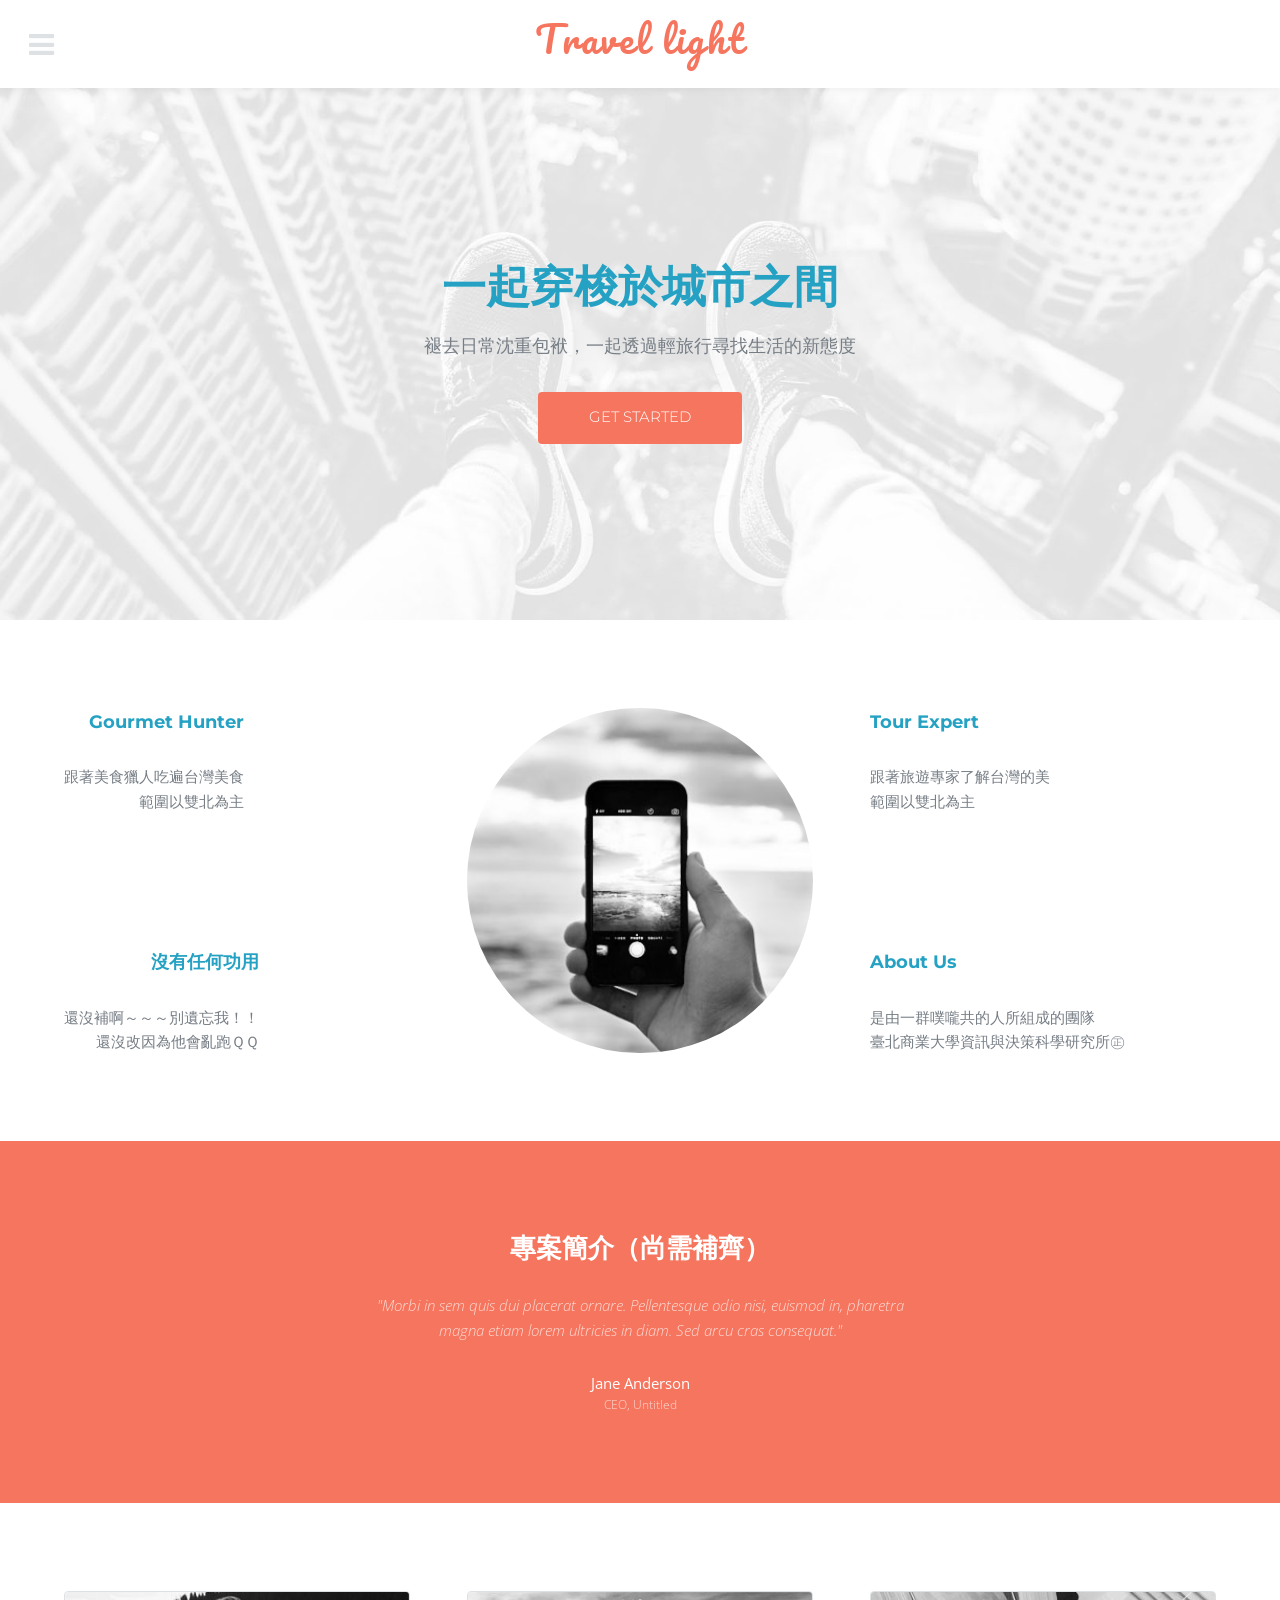
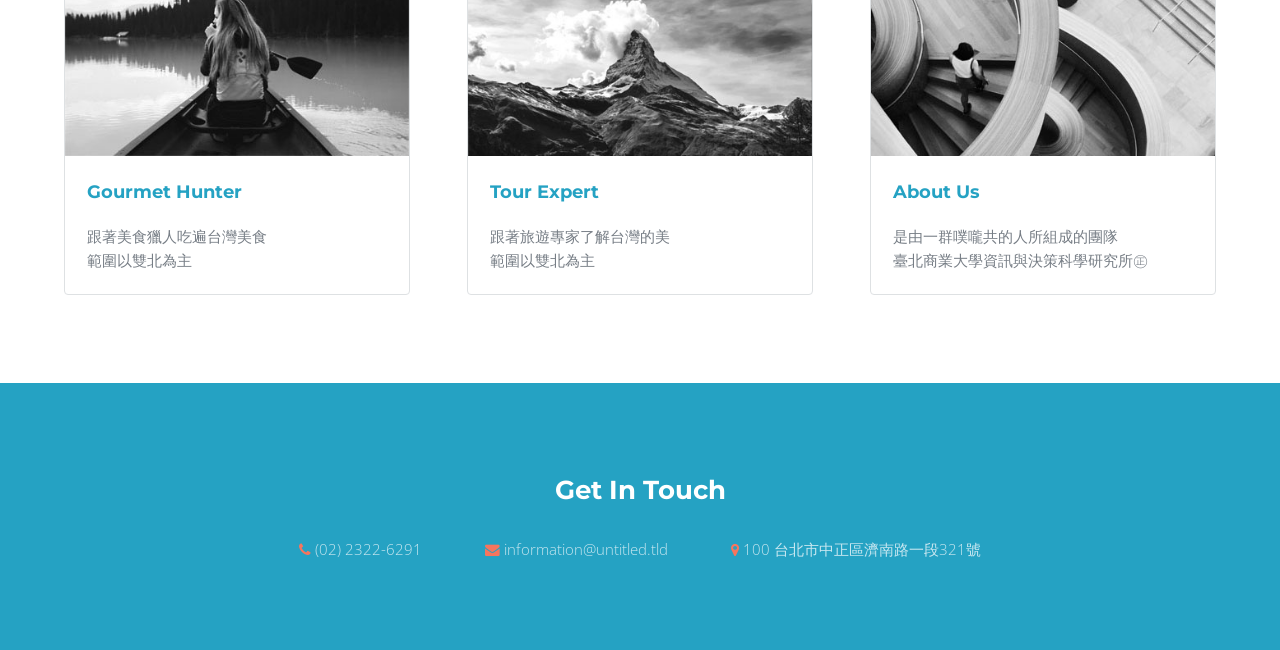
==== commit dc704a42: "20161203 travellight" ====
--- a/index.html
+++ b/index.html
@@ -25,8 +25,9 @@
 			<nav id="menu">
 				<ul class="links">
 					<li><a href="index.html">Home</a></li>
-					<li><a href="generic.html">Generic</a></li>
-					<li><a href="elements.html">Elements</a></li>
+					<li><a href="GourmetHunter.html">Gourmet Hunter</a></li>
+					<li><a href="TourExpert.html">Tour Expert</a></li>
+					<li><a href="AboutUs.html">About Us</a></li>
 				</ul>
 				<ul class="actions vertical">
 					<li><a href="#" class="button fit">Login</a></li>
@@ -49,24 +50,20 @@
 				<div class="inner flex flex-3">
 					<div class="flex-item left">
 						<div>
-							<!-- <h3>Gourmet Hunter</h3> -->
-								<ul class="actions">
-							 		<h3><a href="#three" class="scrolly">Gourmet Hunter</a></h3>
-							 	</ul>
+							<ul class="actions">
+							 	<h3><a href="#three" class="scrolly">Gourmet Hunter</a></h3>
+							</ul>
 							<p>跟著美食獵人吃遍台灣美食<br /> 範圍以雙北為主</p>
 						</div>
 						<div>
-							<!-- <h3>XXX</h3> -->
-								<ul class="actions">
-							 		<h3><a href="#three" class="scrolly">XXX</a></h3>
+							<ul class="actions">
+							 		<h3><a href="#three" class="scrolly">沒有任何功用</a></h3>
 							 	</ul>
-							<p>Sed adipiscing ornare risus. Morbi estes<br /> blandit sit et amet, sagittis magna.</p>
+							<p>還沒補啊～～～別遺忘我！！<br /> 還沒改因為他會亂跑ＱＱ</p>
 						</div>
 					</div>
 					<div class="flex-item image fit round">
-						<ul class="actions">
-						 <a href="#two" class="scrolly"><img src="images/pic01.jpg" alt="" /></a>
-						 </ul>
+						<img src="images/pic01.jpg" alt="" />
 					</div>
 					<div class="flex-item right">
 						<div>
@@ -111,8 +108,8 @@
 							<img src="images/pic02.jpg" alt="" />
 						</div>
 						<div class="content">
-							<h3>Consequat</h3>
-							<p>Placerat ornare. Pellentesque od sed euismod in, pharetra ltricies edarcu cas consequat.</p>
+							<h3><a href="GourmetHunter.html">Gourmet Hunter</a></h3>
+							<p>跟著美食獵人吃遍台灣美食<br/>範圍以雙北為主</p>
 						</div>
 					</div>
 					<div class="flex-item box">
@@ -120,8 +117,8 @@
 							<img src="images/pic03.jpg" alt="" />
 						</div>
 						<div class="content">
-							<h3>Adipiscing</h3>
-							<p>Morbi in sem quis dui placerat Pellentesque odio nisi, euismod pharetra lorem ipsum.</p>
+							<h3><a href="GourmetHunter.html">Tour Expert</a></h3>
+							<p>跟著旅遊專家了解台灣的美<br/>範圍以雙北為主</p>
 						</div>
 					</div>
 					<div class="flex-item box">
@@ -129,19 +126,11 @@
 							<img src="images/pic04.jpg" alt="" />
 						</div>
 						<div class="content">
-							<h3>Malesuada</h3>
-							<p>Nam dui mi, tincidunt quis, accu an porttitor, facilisis luctus que metus vulputate sem magna.</p>
+							<h3><a href="AboutUs.html">About Us</a></h3>
+							<p>是由一群噗嚨共的人所組成的團隊<br/>臺北商業大學資訊與決策科學研究所㊣</p>
 						</div>
 					</div>
-					<div class="flex-item box">
-						<div class="image fit">
-							<img src="images/pic04.jpg" alt="" />
-						</div>
-						<div class="content">
-							<h3>Malesuada</h3>
-							<p>Nam dui mi, tincidunt quis, accu an porttitor, facilisis luctus que metus vulputate sem magna.</p>
-						</div>
-					</div>
+
 				</div>
 			</section>
 
@@ -150,13 +139,10 @@
 				<div class="inner">
 					<h2>Get In Touch</h2>
 					<ul class="actions">
-						<li><span class="icon fa-phone"></span> <a href="#">(000) 000-0000</a></li>
+						<li><span class="icon fa-phone"></span> <a href="#">(02) 2322-6291</a></li>
 						<li><span class="icon fa-envelope"></span> <a href="#">information@untitled.tld</a></li>
-						<li><span class="icon fa-map-marker"></span> 123 Somewhere Road, Nashville, TN 00000</li>
+						<li><span class="icon fa-map-marker"></span> 100 台北市中正區濟南路一段321號</li>
 					</ul>
-				</div>
-				<div class="copyright">
-					&copy; Untitled. Design <a href="https://templated.co">TEMPLATED</a>. Images <a href="https://unsplash.com">Unsplash</a>.
 				</div>
 			</footer>
 
@@ -168,4 +154,4 @@
 			<script src="assets/js/main.js"></script>
 
 	</body>
-</html>
+</html>
--- a/assets/css/main.css
+++ b/assets/css/main.css
@@ -1681,6 +1681,10 @@
 
 	p {
 		margin: 0 0 2em 0;
+	}
+
+	#t1{
+
 	}
 
 	h1, h2, h3, h4, h5, h6 {
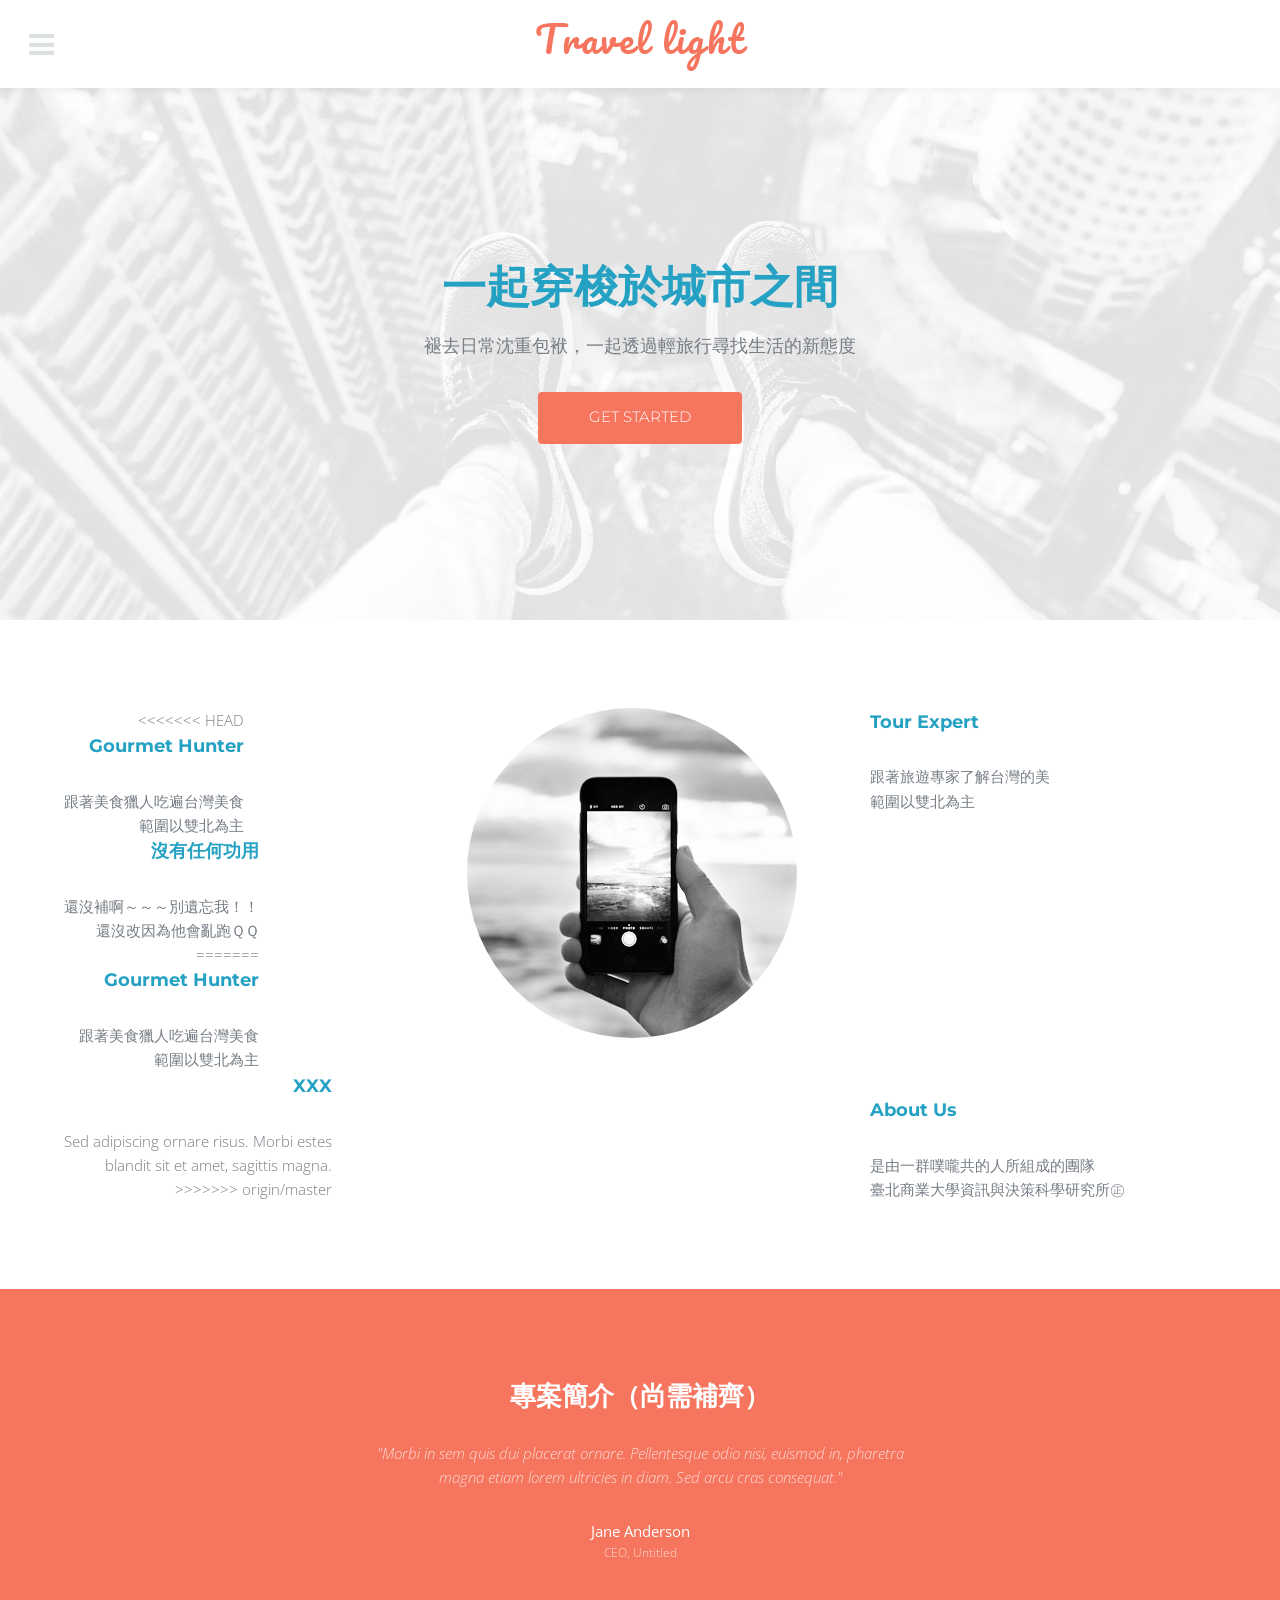
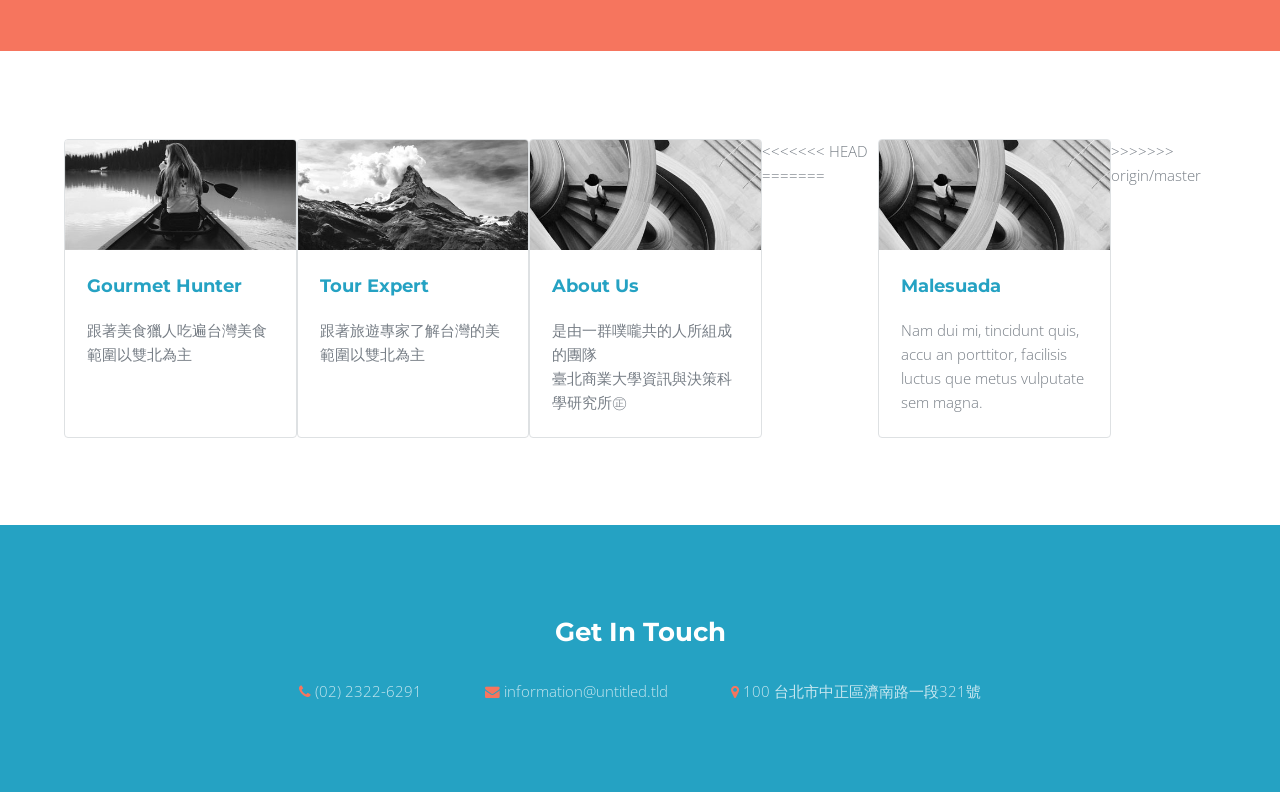
==== commit df5e9193: "20161203 index" ====
--- a/index.html
+++ b/index.html
@@ -50,6 +50,7 @@
 				<div class="inner flex flex-3">
 					<div class="flex-item left">
 						<div>
+<<<<<<< HEAD
 							<ul class="actions">
 							 	<h3><a href="#three" class="scrolly">Gourmet Hunter</a></h3>
 							</ul>
@@ -60,10 +61,26 @@
 							 		<h3><a href="#three" class="scrolly">沒有任何功用</a></h3>
 							 	</ul>
 							<p>還沒補啊～～～別遺忘我！！<br /> 還沒改因為他會亂跑ＱＱ</p>
+=======
+							<!-- <h3>Gourmet Hunter</h3> -->
+								<ul class="actions">
+							 		<h3><a href="#three" class="scrolly">Gourmet Hunter</a></h3>
+							 	</ul>
+							<p>跟著美食獵人吃遍台灣美食<br /> 範圍以雙北為主</p>
+						</div>
+						<div>
+							<!-- <h3>XXX</h3> -->
+								<ul class="actions">
+							 		<h3><a href="#three" class="scrolly">XXX</a></h3>
+							 	</ul>
+							<p>Sed adipiscing ornare risus. Morbi estes<br /> blandit sit et amet, sagittis magna.</p>
+>>>>>>> origin/master
 						</div>
 					</div>
 					<div class="flex-item image fit round">
-						<img src="images/pic01.jpg" alt="" />
+						<ul class="actions">
+						 <a href="#two" class="scrolly"><img src="images/pic01.jpg" alt="" /></a>
+						 </ul>
 					</div>
 					<div class="flex-item right">
 						<div>
@@ -130,7 +147,19 @@
 							<p>是由一群噗嚨共的人所組成的團隊<br/>臺北商業大學資訊與決策科學研究所㊣</p>
 						</div>
 					</div>
+<<<<<<< HEAD
 
+=======
+					<div class="flex-item box">
+						<div class="image fit">
+							<img src="images/pic04.jpg" alt="" />
+						</div>
+						<div class="content">
+							<h3>Malesuada</h3>
+							<p>Nam dui mi, tincidunt quis, accu an porttitor, facilisis luctus que metus vulputate sem magna.</p>
+						</div>
+					</div>
+>>>>>>> origin/master
 				</div>
 			</section>
 
@@ -154,4 +183,4 @@
 			<script src="assets/js/main.js"></script>
 
 	</body>
-</html>+</html>
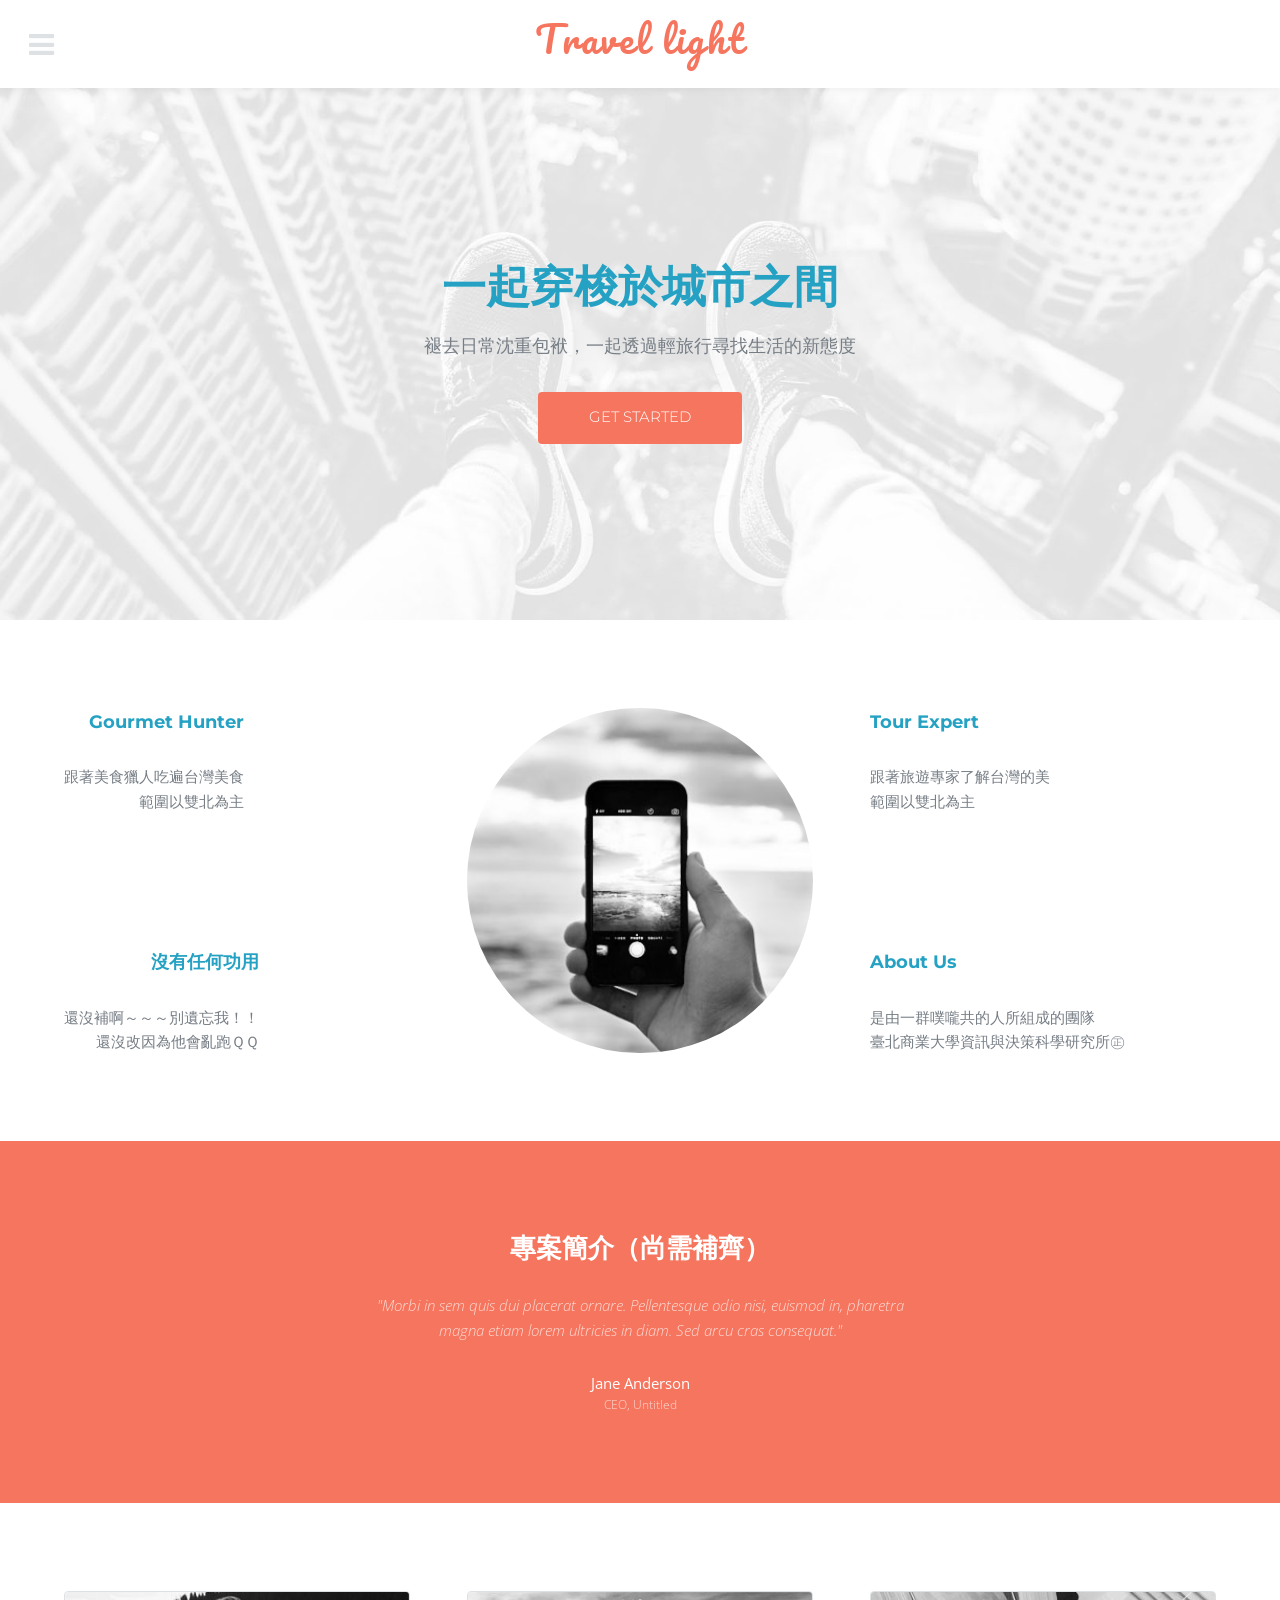
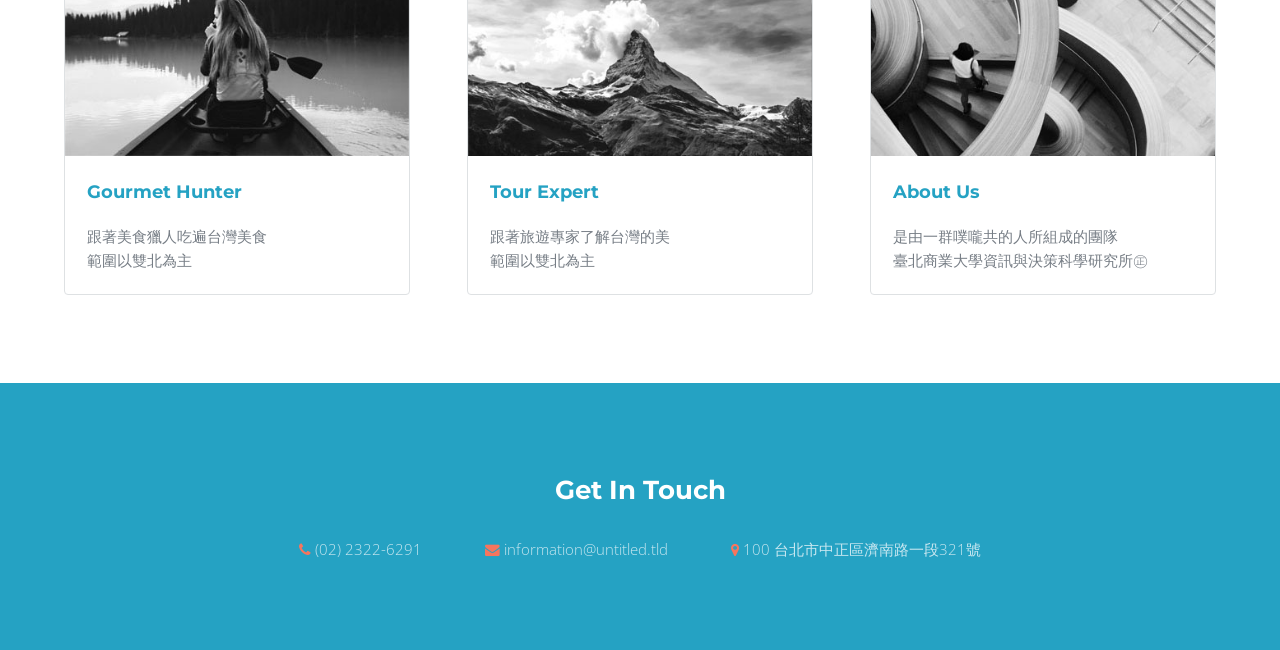
==== commit 43be92c6: "20161203 index" ====
--- a/index.html
+++ b/index.html
@@ -50,7 +50,6 @@
 				<div class="inner flex flex-3">
 					<div class="flex-item left">
 						<div>
-<<<<<<< HEAD
 							<ul class="actions">
 							 	<h3><a href="#three" class="scrolly">Gourmet Hunter</a></h3>
 							</ul>
@@ -61,26 +60,10 @@
 							 		<h3><a href="#three" class="scrolly">沒有任何功用</a></h3>
 							 	</ul>
 							<p>還沒補啊～～～別遺忘我！！<br /> 還沒改因為他會亂跑ＱＱ</p>
-=======
-							<!-- <h3>Gourmet Hunter</h3> -->
-								<ul class="actions">
-							 		<h3><a href="#three" class="scrolly">Gourmet Hunter</a></h3>
-							 	</ul>
-							<p>跟著美食獵人吃遍台灣美食<br /> 範圍以雙北為主</p>
-						</div>
-						<div>
-							<!-- <h3>XXX</h3> -->
-								<ul class="actions">
-							 		<h3><a href="#three" class="scrolly">XXX</a></h3>
-							 	</ul>
-							<p>Sed adipiscing ornare risus. Morbi estes<br /> blandit sit et amet, sagittis magna.</p>
->>>>>>> origin/master
 						</div>
 					</div>
 					<div class="flex-item image fit round">
-						<ul class="actions">
-						 <a href="#two" class="scrolly"><img src="images/pic01.jpg" alt="" /></a>
-						 </ul>
+						<img src="images/pic01.jpg" alt="" />
 					</div>
 					<div class="flex-item right">
 						<div>
@@ -147,19 +130,7 @@
 							<p>是由一群噗嚨共的人所組成的團隊<br/>臺北商業大學資訊與決策科學研究所㊣</p>
 						</div>
 					</div>
-<<<<<<< HEAD
 
-=======
-					<div class="flex-item box">
-						<div class="image fit">
-							<img src="images/pic04.jpg" alt="" />
-						</div>
-						<div class="content">
-							<h3>Malesuada</h3>
-							<p>Nam dui mi, tincidunt quis, accu an porttitor, facilisis luctus que metus vulputate sem magna.</p>
-						</div>
-					</div>
->>>>>>> origin/master
 				</div>
 			</section>
 
@@ -183,4 +154,4 @@
 			<script src="assets/js/main.js"></script>
 
 	</body>
-</html>
+</html>
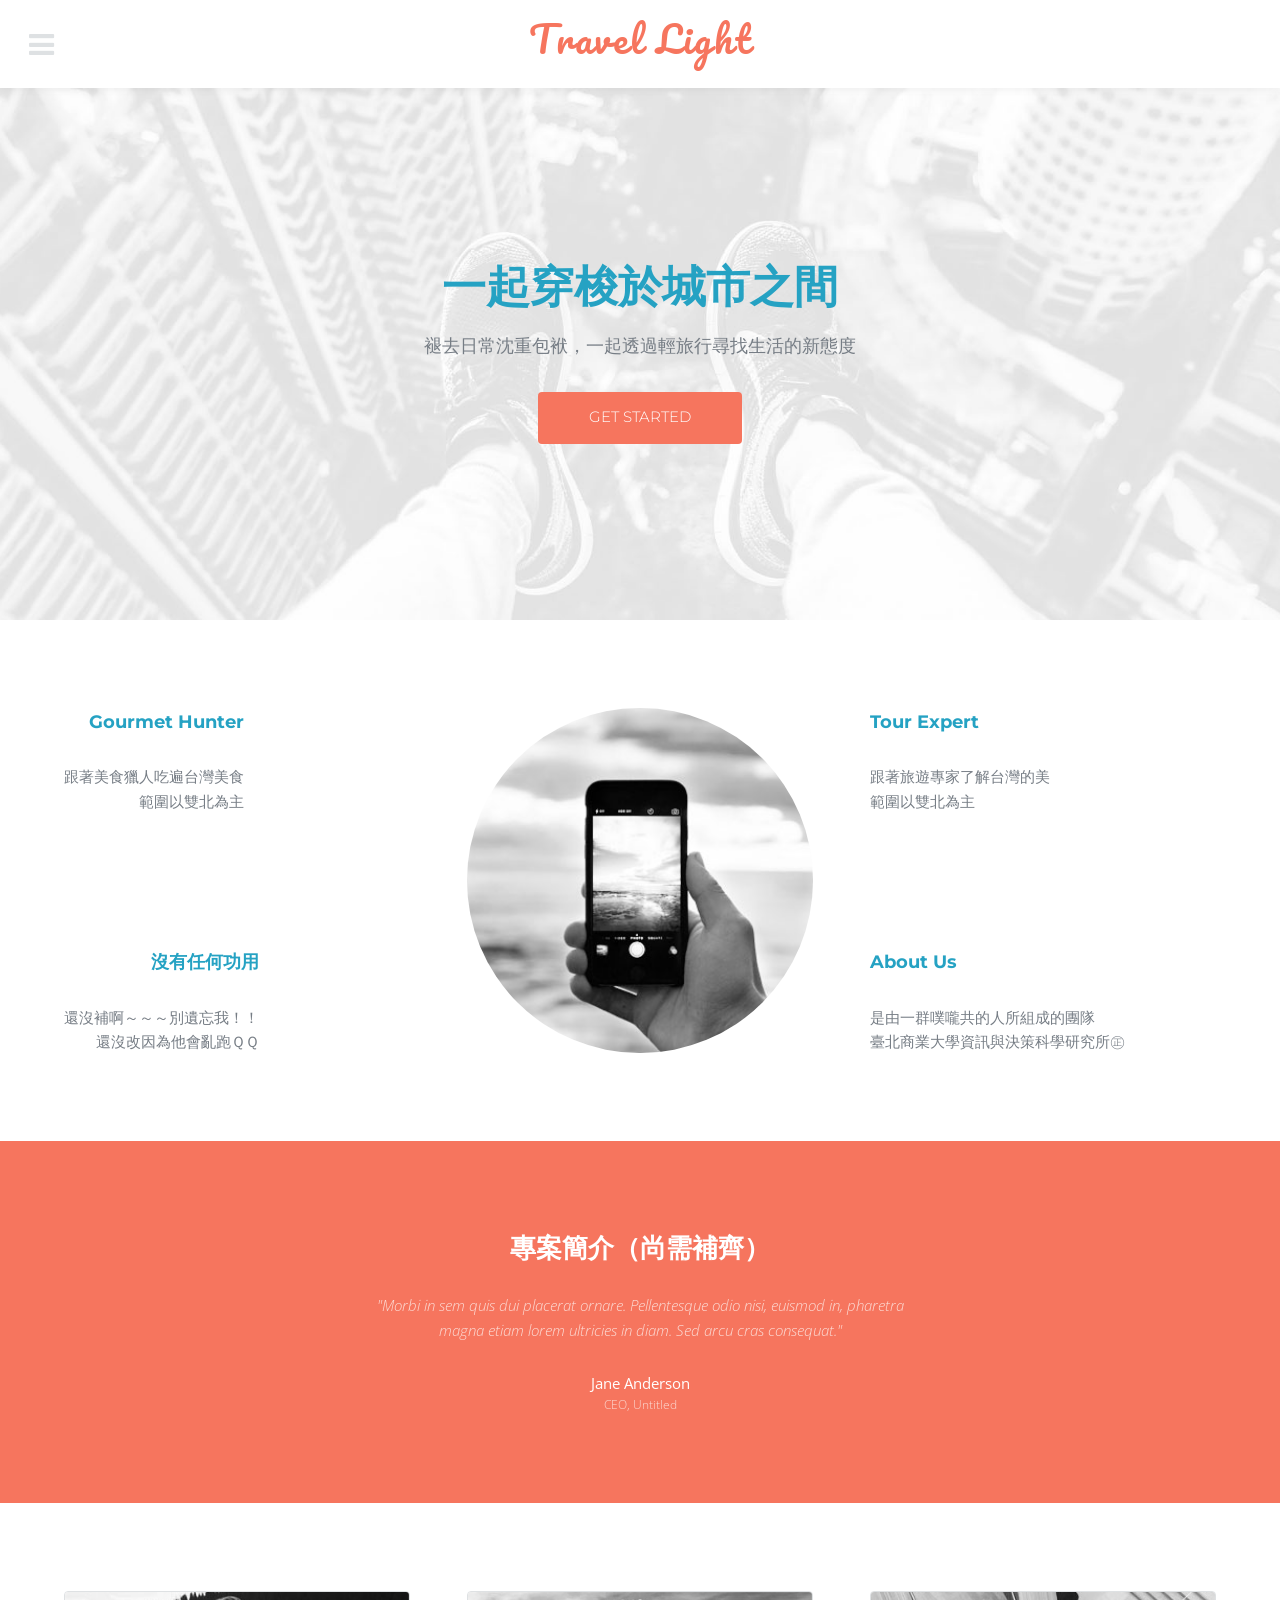
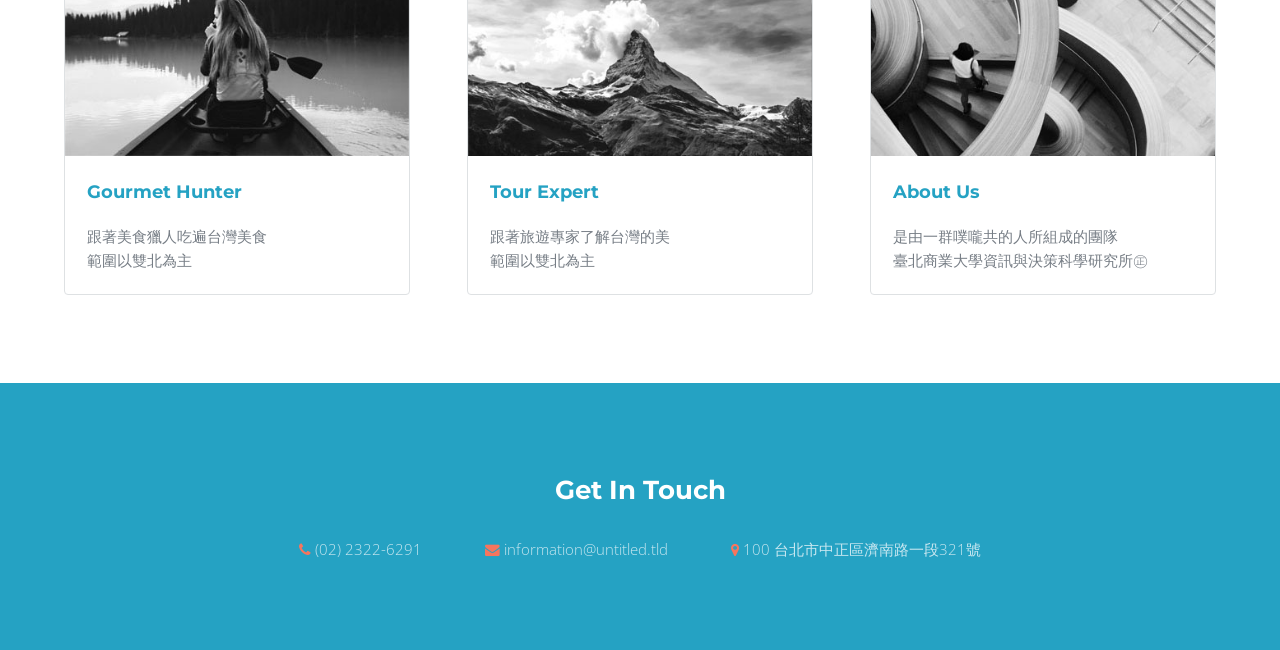
==== commit a326322d: "20161213 index" ====
--- a/index.html
+++ b/index.html
@@ -6,7 +6,7 @@
 -->
 <html>
 	<head>
-		<title>Intensify by TEMPLATED</title>
+		<title>Travel Light</title>
 		<meta charset="utf-8" />
 		<meta name="viewport" content="width=device-width, initial-scale=1" />
 		<link rel="stylesheet" href="assets/css/main.css" />
@@ -18,7 +18,7 @@
 				<nav class="left">
 					<a href="#menu"><span>Menu</span></a>
 				</nav>
-				<a href="index.html" class="logo">Travel light</a>
+				<a href="index.html" class="logo">Travel Light</a>
 			</header>
 
 		<!-- Menu -->
@@ -117,7 +117,7 @@
 							<img src="images/pic03.jpg" alt="" />
 						</div>
 						<div class="content">
-							<h3><a href="GourmetHunter.html">Tour Expert</a></h3>
+							<h3><a href="TourExpert.html">Tour Expert</a></h3>
 							<p>跟著旅遊專家了解台灣的美<br/>範圍以雙北為主</p>
 						</div>
 					</div>
